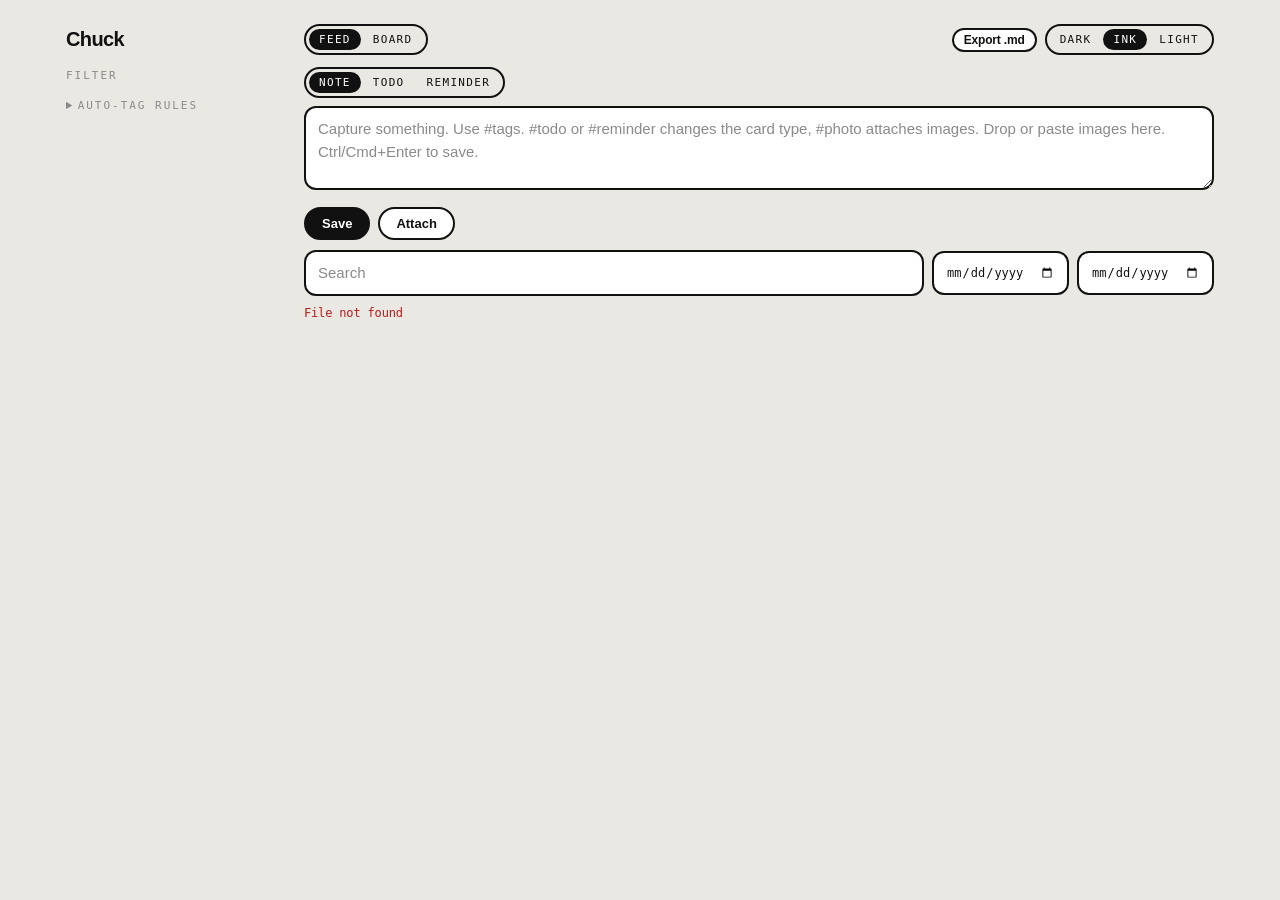
==== static/index.html @ 2b509e0e "Merge pull request #14 from andrewcdowning/fix-media-cache Fix: new pictures showing an old cached p" ====
<!doctype html>
<html lang="en" data-theme="ink">
<head>
<meta charset="utf-8">
<meta name="viewport" content="width=device-width, initial-scale=1">
<title>Chuck</title>
<script>
  document.documentElement.dataset.theme = localStorage.getItem("chuck-theme") || "ink";
</script>
<style>
  /* Fonts are system stacks only: nothing is loaded from the network. */
  :root {
    --ui: "Inter Tight", "Helvetica Neue", Helvetica, Arial, system-ui, sans-serif;
    --mono: "IBM Plex Mono", ui-monospace, SFMono-Regular, Menlo, monospace;
    --amber: #fde68a; --amber-strong: #fbbf24;
  }
  [data-theme="ink"] {
    --bg: #eae8e3; --card: #fff; --field: #fff; --tx: #111; --mu: #8a8a8a; --edge: #111; --bw: 2px;
    --on-bg: #111; --on-tx: #fff; --shadow: none; --radius: 14px; --fw: 500; color-scheme: light;
  }
  [data-theme="light"] {
    --bg: #fff; --card: #f5f5f5; --field: #f1f1f1; --tx: #101012; --mu: #737373; --edge: rgba(0,0,0,.12); --bw: 1px;
    --on-bg: #1a1a1a; --on-tx: #fff; --shadow: 0 1px 2px rgba(0,0,0,.06); --radius: 14px; --fw: 400; color-scheme: light;
  }
  [data-theme="dark"] {
    --bg: #0a0a0a; --card: #171717; --field: #1f1f1f; --tx: #f5f5f5; --mu: #8f8f8f; --edge: #2c2c2c; --bw: 1px;
    --on-bg: #f5f5f5; --on-tx: #111; --shadow: none; --radius: 14px; --fw: 400; color-scheme: dark;
  }
  * { box-sizing: border-box; }
  body { margin: 0; background: var(--bg); color: var(--tx); font: var(--fw) 15px/1.5 var(--ui); letter-spacing: -.011em; }
  .wrap { display: grid; grid-template-columns: 210px minmax(0, 1fr); gap: 28px; max-width: 1180px; margin: 0 auto; padding: 24px 16px 64px; }
  @media (max-width: 680px) { .wrap { grid-template-columns: 1fr; } }

  .label { font: 500 11px/1 var(--mono); text-transform: uppercase; letter-spacing: .18em; color: var(--mu); }
  h1 { font-size: 20px; margin: 0 0 16px; letter-spacing: -.03em; }
  .bar { display: flex; align-items: center; justify-content: space-between; gap: 8px; flex-wrap: wrap; margin-bottom: 12px; }
  .seg { display: inline-flex; border: var(--bw) solid var(--edge); border-radius: 999px; padding: 3px; gap: 2px; }
  .seg button { border: 0; padding: 4px 10px; border-radius: 999px; font: 500 11px var(--mono); text-transform: uppercase; letter-spacing: .12em; background: transparent; color: var(--tx); cursor: pointer; }
  .seg button.on { background: var(--on-bg); color: var(--on-tx); }

  .pill { display: flex; align-items: center; gap: 8px; padding: 5px 12px; margin: 0 0 6px; border-radius: 999px;
          border: var(--bw) solid var(--edge); background: var(--card); color: var(--tx); font: 500 13px var(--ui); cursor: pointer; width: 100%; text-align: left; }
  .pill .n { font: 500 11px var(--mono); opacity: .7; }
  .pill .t { flex: 1; overflow: hidden; text-overflow: ellipsis; white-space: nowrap; }
  .pill .dot { width: 10px; height: 10px; border-radius: 50%; background: var(--accent); border: var(--bw) solid var(--edge); flex: none; }
  .pill.on { background: var(--accent, var(--on-bg)); color: var(--accent-ink, var(--on-tx)); }
  .pill.on .dot { background: var(--accent-ink); border-color: transparent; }
  .pill.rem { --accent: var(--amber); --accent-ink: #111; }

  textarea, input, select { width: 100%; font: inherit; padding: 10px 12px; border: var(--bw) solid var(--edge); border-radius: 12px; background: var(--field); color: var(--tx); outline: none; }
  textarea:focus, input:focus, select:focus { border-color: var(--tx); }
  ::placeholder { color: var(--mu); }
  textarea { resize: vertical; min-height: 84px; }
  .row { display: flex; gap: 8px; margin: 10px 0; align-items: center; flex-wrap: wrap; }
  .row > input[type=date], .row > input[type=datetime-local], .row > select { width: auto; flex: none; font-family: var(--mono); font-size: 12px; }
  .row > input[type=search], .row > input:not([type]) { flex: 1; min-width: 140px; }
  button.btn { font: 600 13px var(--ui); padding: 7px 16px; border: var(--bw) solid var(--edge); border-radius: 999px; background: var(--field); color: var(--tx); cursor: pointer; }
  button.btn.primary { background: var(--on-bg); color: var(--on-tx); }
  button.btn.sm, a.btn.sm { padding: 3px 10px; font-size: 12px; }
  a.btn { display: inline-block; font: 600 13px var(--ui); padding: 7px 16px; border: var(--bw) solid var(--edge); border-radius: 999px; background: var(--field); color: var(--tx); cursor: pointer; }
  button.btn:active { transform: scale(.97); }
  .hint { color: var(--mu); font: 500 11px var(--mono); }
  .err { color: #b91c1c; font: 500 12px var(--mono); }

  /* Cards */
  .note { border: var(--bw) solid var(--edge); border-radius: var(--radius); background: var(--card); margin: 12px 0; box-shadow: var(--shadow); overflow: hidden; }
  .note .head { background: var(--accent); color: var(--accent-ink); padding: 6px 14px; display: flex; gap: 8px; align-items: center; justify-content: space-between;
                font: 500 11px var(--mono); text-transform: uppercase; letter-spacing: .14em; border-bottom: var(--bw) solid var(--edge); }
  .note.plain .head { background: transparent; color: var(--mu); }
  .note .content { padding: 12px 14px; }
  .note .body { word-break: break-word; }
  /* Markdown */
  .md-p { white-space: pre-wrap; margin: 0 0 6px; }
  .note .body > :last-child { margin-bottom: 0; }
  .note .body h1, .note .body h2, .note .body h3, .note .body h4, .note .body h5, .note .body h6 { margin: 8px 0 4px; line-height: 1.25; letter-spacing: -.02em; }
  .note .body h1 { font-size: 1.35em; } .note .body h2 { font-size: 1.2em; } .note .body h3 { font-size: 1.08em; }
  .note .body h4, .note .body h5, .note .body h6 { font-size: 1em; }
  .note .body ul, .note .body ol { margin: 4px 0 6px; padding-left: 22px; }
  .note .body blockquote { margin: 6px 0; padding: 2px 0 2px 12px; border-left: 3px solid var(--edge); color: var(--mu); white-space: pre-wrap; }
  .note .body hr { border: 0; border-top: var(--bw) solid var(--edge); margin: 10px 0; }
  .note .body code { font: 500 .88em var(--mono); background: var(--field); border: var(--bw) solid var(--edge); border-radius: 6px; padding: 0 4px; }
  .note .body pre { margin: 6px 0; padding: 8px 10px; background: var(--field); border: var(--bw) solid var(--edge); border-radius: 10px; overflow-x: auto; }
  .note .body pre code { border: 0; padding: 0; background: none; white-space: pre; }
  .note .body a, .txt a { color: inherit; text-decoration: underline; text-underline-offset: 2px; }
  .note .body.clamp { display: -webkit-box; -webkit-box-orient: vertical; -webkit-line-clamp: 10; overflow: hidden; }
  .note .acts { display: flex; gap: 4px; }
  .note .acts button, .linkbtn { border: 0; background: transparent; color: inherit; font: inherit; cursor: pointer; text-transform: inherit; letter-spacing: inherit; padding: 2px 6px; border-radius: 6px; opacity: .75; }
  .note .acts button:hover, .linkbtn:hover { opacity: 1; text-decoration: underline; }
  .linkbtn { color: var(--mu); font: 500 11px var(--mono); text-transform: uppercase; letter-spacing: .12em; padding: 0; margin-top: 6px; }
  .tag { cursor: pointer; font-weight: 600; background: var(--accent); color: var(--accent-ink); border-radius: 999px; padding: 0 8px; }
  .empty { color: var(--mu); text-align: center; padding: 32px 0; font: 500 12px var(--mono); text-transform: uppercase; letter-spacing: .14em; }

  /* Checklist */
  .progress { display: inline-flex; align-items: center; gap: 6px; }
  .progress .bar2 { width: 46px; height: 6px; border-radius: 999px; border: var(--bw) solid currentColor; overflow: hidden; }
  .progress .bar2 i { display: block; height: 100%; background: currentColor; }
  .item { display: flex; gap: 10px; align-items: flex-start; padding: 3px 0; }
  .box { flex: none; width: 20px; height: 20px; margin-top: 2px; border: 2px solid var(--tx); border-radius: 5px; background: transparent; color: var(--bg); cursor: pointer; display: grid; place-items: center; padding: 0; font: 700 13px/1 var(--ui); }
  .item.done .box { background: var(--tx); }
  .item.done .txt { text-decoration: line-through; color: var(--mu); }
  .txt { word-break: break-word; white-space: pre-wrap; flex: 1; }
  .additem { margin-top: 8px; padding: 6px 10px; font-size: 14px; border-style: dashed; }

  /* Reminders */
  .rem-chip { display: inline-flex; align-items: center; gap: 8px; flex-wrap: wrap; background: var(--amber); color: #111; border: 2px solid #111; border-radius: 12px; padding: 4px 10px; margin-bottom: 8px; font: 600 12px var(--mono); }
  .rem-chip.due { background: var(--amber-strong); }
  .rem-chip.sent { background: transparent; color: var(--mu); border-color: var(--edge); border-width: var(--bw); }
  .rem-chip button { border: 2px solid #111; border-radius: 999px; background: #fff; color: #111; font: 600 11px var(--mono); padding: 1px 8px; cursor: pointer; }
  .toasts { position: fixed; right: 16px; bottom: 16px; display: flex; flex-direction: column; gap: 8px; z-index: 10; max-width: 340px; }
  .toast { background: var(--amber); color: #111; border: 2px solid #111; border-radius: 14px; padding: 10px 12px; font-weight: 600; }
  .toast .row { margin: 8px 0 0; }
  .toast button { border: 2px solid #111; border-radius: 999px; background: #fff; color: #111; font: 600 12px var(--ui); padding: 3px 12px; cursor: pointer; }

  /* Tag suggestions, auto tags, rules */
  .sugg { display: flex; flex-wrap: wrap; gap: 6px; align-items: center; min-height: 0; margin-top: 8px; }
  .sugg:empty { display: none; }
  .chip { display: inline-flex; align-items: center; gap: 6px; padding: 2px 10px; border-radius: 999px; border: var(--bw) solid var(--edge); background: var(--card); color: var(--tx); font: 500 12px var(--ui); cursor: pointer; }
  .chip::before { content: ""; width: 8px; height: 8px; border-radius: 50%; background: var(--accent); border: var(--bw) solid var(--edge); }
  .chip:hover { background: var(--accent); color: var(--accent-ink); }
  .chip .pct { font: 500 10px var(--mono); opacity: .75; }
  .chip.high { background: var(--accent); color: var(--accent-ink); border-color: var(--tx); }
  .chipwrap { display: inline-flex; align-items: center; }
  .chipwrap .chip { border-top-right-radius: 0; border-bottom-right-radius: 0; border-right: 0; }
  .chipx { border: var(--bw) solid var(--edge); border-left: 0; border-radius: 0 999px 999px 0; background: var(--card); color: var(--mu); cursor: pointer; font-size: 13px; line-height: 1; padding: 3px 8px; }
  .chipx:hover { color: var(--tx); }
  .autotags { display: flex; flex-wrap: wrap; gap: 6px; align-items: center; margin-top: 10px; }
  details.rules { margin-top: 18px; }
  details.rules summary { cursor: pointer; font: 500 11px var(--mono); text-transform: uppercase; letter-spacing: .18em; color: var(--mu); }
  details.rules .rule { display: flex; gap: 6px; align-items: center; flex-wrap: wrap; padding: 6px 0; border-bottom: var(--bw) dashed var(--edge); font-size: 13px; }
  details.rules .kw { font-family: var(--mono); font-size: 12px; word-break: break-word; }
  details.rules input { margin: 6px 0 0; padding: 6px 10px; font-size: 13px; }
  details.rules .row { margin: 8px 0 0; }

  /* Board: a grid of cards in creation order (open todos first). No columns. */
  /* Tags written in the text stay as plain text; the tag row at the bottom of the card is the single tag display. */
  .body .tag { background: none; color: inherit; padding: 0; font-weight: inherit; text-decoration: underline dotted; text-underline-offset: 3px; }
  .grid { display: grid; grid-template-columns: repeat(auto-fill, minmax(290px, 1fr)); gap: 14px; align-items: start; }
  .grid .note { margin: 0; }
  .grid .empty { grid-column: 1 / -1; }
  /* Board layouts. Rows: every card in a row is as tall as the tallest, so rows line up as bands.
     Columns: cards pack under each other with no gaps; each card spans as many 2px grid rows as it is tall
     (set by the packer below), so reading order still runs left to right. */
  .grid.rows { align-items: stretch; }
  .grid.rows > .note { display: flex; flex-direction: column; }
  .grid.rows > .note > .content { flex: 1; }
  .grid.cols { grid-auto-rows: 2px; row-gap: 0; }
  .grid.cols > .note { margin-bottom: 14px; }
  #layouts[hidden] { display: none; }
  .note.compact .head { font-size: 10px; letter-spacing: .06em; flex-wrap: wrap; row-gap: 2px; }
  .note .head > span:first-child { white-space: nowrap; flex: none; }
  .row .label { margin-right: 2px; }
  /* Media cards */
  .note { position: relative; }
  .media { margin: 0 0 10px; }
  .media.one img { display: block; width: 100%; height: auto; max-height: 480px; object-fit: contain; margin: 0 auto;
                   border-radius: 10px; background: var(--field); cursor: zoom-in; }
  .note.compact .media.one img { max-height: 260px; }
  .media.grid { display: grid; gap: 4px; grid-template-columns: 1fr 1fr; max-width: 520px; }
  .note.compact .media.grid { max-width: none; }
  .media.grid .tile { position: relative; padding: 0; border: 0; border-radius: 8px; overflow: hidden; background: var(--field); aspect-ratio: 1; cursor: zoom-in; }
  .media.g2 .tile { aspect-ratio: 4 / 5; }
  .media.g3 .tile:first-child { grid-column: span 2; aspect-ratio: 2 / 1; }
  .media.grid img { display: block; width: 100%; height: 100%; object-fit: cover; }
  .media .more { position: absolute; inset: 0; display: grid; place-items: center; background: rgba(0,0,0,.55); color: #fff; font: 600 20px var(--mono); }
  .tray { display: flex; flex-wrap: wrap; gap: 8px; margin-top: 8px; }
  .tray:empty { display: none; }
  .tray .tile, .media-edit .tile { position: relative; width: 84px; height: 84px; border-radius: 10px; overflow: hidden; border: var(--bw) solid var(--edge); background: var(--field); }
  .tray img, .media-edit img { width: 100%; height: 100%; object-fit: cover; display: block; }
  .tray .st { position: absolute; inset: auto 0 0 0; padding: 2px 4px; font: 500 10px var(--mono); background: rgba(0,0,0,.6); color: #fff; }
  .tray .tile.error { width: auto; max-width: 260px; height: auto; min-height: 40px; padding: 6px 28px 6px 8px; font: 500 11px var(--mono); color: #b91c1c; }
  .tile .x { position: absolute; top: 3px; right: 3px; width: 22px; height: 22px; border-radius: 999px; border: 0; background: rgba(0,0,0,.65); color: #fff; cursor: pointer; line-height: 1; }
  .media-edit { display: flex; flex-wrap: wrap; gap: 8px; margin: 10px 0 0; }
  .upnote { font: 500 11px var(--mono); color: var(--mu); margin: 0 0 8px; }
  .upnote.err { color: #b91c1c; }
  /* Drag and drop: while files are dragged over the window, every target is outlined */
  body.dragging-files #composer, body.dragging-files .note { outline: 2px dashed var(--tx); outline-offset: 3px; }
  #composer { position: relative; border-radius: 14px; }
  #composer.drop-on, .note.drop-on { outline: 3px solid var(--tx) !important; outline-offset: 3px; }
  #composer.drop-on::after, .note.drop-on::after { position: absolute; inset: 0; display: grid; place-items: center; border-radius: inherit; pointer-events: none;
    background: color-mix(in srgb, var(--bg) 80%, transparent); color: var(--tx); font: 600 13px var(--mono); text-transform: uppercase; letter-spacing: .14em; z-index: 5; }
  #composer.drop-on::after { content: "Drop to attach"; }
  .note.drop-on::after { content: "Add to this card"; }
  .lightbox { position: fixed; inset: 0; z-index: 50; display: flex; flex-direction: column; align-items: center; justify-content: center; gap: 10px; background: rgba(0,0,0,.88); cursor: zoom-out; }
  .lightbox img { max-width: 94vw; max-height: 86vh; object-fit: contain; border-radius: 6px; }
  .lightbox .cap { color: #ddd; font: 500 12px var(--mono); }
  /* Moving cards */
  .head .lead { display: inline-flex; align-items: center; gap: 4px; white-space: nowrap; }
  .grip { border: 0; background: transparent; color: inherit; font: 15px/1 var(--mono); padding: 4px 6px; margin: -4px 0 -4px -8px;
          border-radius: 6px; cursor: grab; touch-action: none; opacity: .65; }
  .grip:hover, .grip:focus-visible { opacity: 1; background: color-mix(in srgb, currentColor 16%, transparent); outline: none; }
  .note.dragging { position: fixed; z-index: 40; margin: 0; pointer-events: none; opacity: .96; box-shadow: 0 14px 34px rgba(0,0,0,.28); }
  .note.placeholder { border: 2px dashed var(--tx); background: transparent; box-shadow: none; }
  .note.picked { outline: 3px solid var(--tx); outline-offset: 3px; }
  body.moving-card, body.moving-card * { cursor: grabbing !important; user-select: none; }
  .sr { position: absolute; width: 1px; height: 1px; overflow: hidden; clip: rect(0 0 0 0); white-space: nowrap; }
</style>
</head>
<body>
<div class="wrap">
  <aside>
    <h1>Chuck</h1>
    <div class="label" style="margin-bottom:8px">Filter</div>
    <div id="tags"></div>
    <details class="rules" id="rules">
      <summary>Auto-tag rules</summary>
      <div class="hint" style="margin:8px 0">If a note contains any keyword, it gets the tag. Separate keywords with commas.</div>
      <div id="rulelist"></div>
      <input id="rule-kw" placeholder="Keywords, e.g. jira, PR-">
      <input id="rule-tag" placeholder="Tag, e.g. work">
      <div class="row"><button class="btn sm primary" id="rule-add" type="button">Add rule</button><button class="btn sm" id="rule-apply" type="button">Apply to existing notes</button></div>
      <div class="hint" id="rule-msg"></div>
    </details>
  </aside>
  <main>
    <div class="bar">
      <div style="display:flex;gap:8px;align-items:center;flex-wrap:wrap">
        <div class="seg" id="views" role="group" aria-label="View"><button data-v="feed">Feed</button><button data-v="board">Board</button></div>
        <div class="seg" id="layouts" role="group" aria-label="Board layout"><button data-l="cols" title="Pack cards into columns with no gaps">Columns</button><button data-l="rows" title="Line cards up in rows of equal height">Rows</button></div>
      </div>
      <div style="display:flex;gap:8px;align-items:center;flex-wrap:wrap">
        <button class="btn sm" id="notify" hidden>Enable alerts</button>
        <a class="btn sm" id="export" href="/api/export" download style="text-decoration:none">Export .md</a>
        <div class="seg" id="themes" role="group" aria-label="Theme"><button data-t="dark">Dark</button><button data-t="ink">Ink</button><button data-t="light">Light</button></div>
      </div>
    </div>

    <div class="seg" id="modes" role="group" aria-label="Capture type" style="margin-bottom:8px">
      <button data-m="note">Note</button><button data-m="todo">Todo</button><button data-m="reminder">Reminder</button>
    </div>
    <div id="composer"></div>

    <div class="row">
      <input id="q" placeholder="Search">
      <input id="from" type="date" title="From"><input id="to" type="date" title="To">
    </div>
    <div id="out"></div>
    <div class="row"><button class="btn" id="more" hidden>Load more</button></div>
  </main>
</div>
<div class="toasts" id="toasts"></div>
<div class="sr" id="live" aria-live="polite"></div>
<script>
const $ = id => document.getElementById(id);
const PAGE = 50;
let filter = "";            // "" | tag name | "@reminders"
let view = new URLSearchParams(location.search).get("view") || localStorage.getItem("chuck-view") || "feed";
let boardLayout = new URLSearchParams(location.search).get("layout") || localStorage.getItem("chuck-layout") || "cols";
let mode = "note";
let offset = 0;

/* ---------- helpers ---------- */
const PALETTE = ["#0ea5e9","#22c55e","#f59e0b","#ef4444","#f43f5e","#14b8a6","#f97316","#06b6d4","#84cc16","#d946ef","#94a3b8","#FB7185","#FDBA74","#A3E635","#C4B5FD"];
function accent(t) { let h = 5381; for (const c of t) h = ((h << 5) + h + c.codePointAt(0)) >>> 0; return PALETTE[h % PALETTE.length]; }
function paint(node, t) { node.style.setProperty("--accent", accent(t)); node.style.setProperty("--accent-ink", "#111"); }

async function api(path, opts) {
  const r = await fetch(path, { headers: { "content-type": "application/json" }, ...opts });
  if (!r.ok) throw new Error((await r.json().catch(() => ({}))).error || r.statusText);
  return r.status === 204 ? null : r.json();
}
// DOM is built with textContent only; note bodies are never injected as HTML.
function el(tag, props = {}, ...kids) { const e = Object.assign(document.createElement(tag), props); kids.forEach(k => e.append(k)); return e; }
const put = (n, patch) => api("/api/notes/" + n.id, { method: "PUT", body: JSON.stringify({ body: n.body, ...patch }) });

const pad = x => String(x).padStart(2, "0");
const toLocalInput = sec => { const d = new Date(sec * 1000); return `${d.getFullYear()}-${pad(d.getMonth()+1)}-${pad(d.getDate())}T${pad(d.getHours())}:${pad(d.getMinutes())}`; };
const fromLocalInput = v => v ? Math.floor(new Date(v).getTime() / 1000) : 0;
const toDateInput = sec => toLocalInput(sec).slice(0, 10);
const fromDateInput = v => v ? Math.floor(new Date(v + "T23:59:59").getTime() / 1000) : 0; // due at the end of that local day
const fmtDue = sec => {
  const d = new Date(sec * 1000);
  return d.toLocaleDateString([], { weekday: "short", month: "short", day: "numeric", ...(d.getFullYear() === new Date().getFullYear() ? {} : { year: "numeric" }) });
};
const fmtWhen = sec => new Date(sec * 1000).toLocaleString([], { weekday: "short", month: "short", day: "numeric", hour: "numeric", minute: "2-digit" });

/* ---------- checklist parsing ---------- */
const ITEM = /^(\s*[-*]\s+\[)([ xX])(\]\s?)(.*)$/;
const isList = body => body.split("\n").some(l => ITEM.test(l));
function listStats(body) {
  let total = 0, done = 0;
  body.split("\n").forEach(l => { const m = ITEM.exec(l); if (m) { total++; if (m[2] !== " ") done++; } });
  return { total, done };
}

/* ---------- reminder time parsing and recurrence ---------- */
const DAYS = ["sunday","monday","tuesday","wednesday","thursday","friday","saturday"];
function nextOccurrence(atSec, repeat, nowMs = Date.now()) {
  const d = new Date(atSec * 1000);
  for (let i = 0; i < 4000 && d.getTime() <= nowMs; i++) {
    if (repeat === "daily") d.setDate(d.getDate() + 1);
    else if (repeat === "weekdays") { do d.setDate(d.getDate() + 1); while ([0, 6].includes(d.getDay())); }
    else if (repeat === "weekly") d.setDate(d.getDate() + 7);
    else if (repeat === "monthly") d.setMonth(d.getMonth() + 1);
    else break;
  }
  return Math.floor(d.getTime() / 1000);
}
// Understands: "in 30 minutes", "at 3pm", "tomorrow at 9am", "friday 2:30pm", "every monday at 8am", "every day", "daily".
function parseWhen(text) {
  const t = text.toLowerCase(), now = new Date();
  const rel = /\bin\s+(\d+)\s*(min|mins|minutes?|hours?|hrs?|days?|weeks?)\b/.exec(t);
  if (rel) {
    const n = +rel[1], u = rel[2];
    const ms = /^min/.test(u) ? n * 6e4 : /^(h)/.test(u) ? n * 36e5 : /^d/.test(u) ? n * 864e5 : n * 6048e5;
    return { at: Math.floor((now.getTime() + ms) / 1000), repeat: "" };
  }
  const tm = /\b(?:at\s+)?(\d{1,2})(?::(\d{2}))?\s*(am|pm)\b/.exec(t) || /\bat\s+(\d{1,2}):(\d{2})()\b/.exec(t);
  const every = /\bevery\s+(day|weekday|weekdays|week|month|sunday|monday|tuesday|wednesday|thursday|friday|saturday)\b/.exec(t);
  const dayName = every && DAYS.includes(every[1]) ? every[1] : (/\b(sunday|monday|tuesday|wednesday|thursday|friday|saturday)\b/.exec(t) || [])[1];
  const tomorrow = /\btomorrow\b/.test(t);
  const daily = /\bdaily\b/.test(t);
  if (!tm && !every && !dayName && !tomorrow && !daily) return null;

  let h = 9, m = 0;
  if (tm) {
    h = +tm[1]; m = tm[2] ? +tm[2] : 0;
    if (tm[3] === "pm" && h < 12) h += 12;
    if (tm[3] === "am" && h === 12) h = 0;
    if (h > 23 || m > 59) return null;
  }
  let repeat = "";
  if (daily || (every && every[1] === "day")) repeat = "daily";
  else if (every && /^weekdays?$/.test(every[1])) repeat = "weekdays";
  else if (every && (every[1] === "week" || DAYS.includes(every[1]))) repeat = "weekly";
  else if (every && every[1] === "month") repeat = "monthly";

  const d = new Date(now); d.setHours(h, m, 0, 0);
  if (tomorrow) d.setDate(d.getDate() + 1);
  if (dayName) {
    let ahead = (DAYS.indexOf(dayName) - now.getDay() + 7) % 7;
    if (ahead === 0 && d.getTime() <= now.getTime()) ahead = 7;
    d.setDate(d.getDate() + ahead);
  }
  let at = Math.floor(d.getTime() / 1000);
  if (at * 1000 <= now.getTime()) at = repeat ? nextOccurrence(at, repeat) : at + 86400;
  return { at, repeat };
}

/* ---------- reminder field group (used by composer and editor) ---------- */
function whenFields(note) {
  const when = el("input", { type: "datetime-local", title: "Remind at" });
  const rep = el("select", { title: "Repeat" });
  [["", "No repeat"], ["daily", "Daily"], ["weekdays", "Weekdays"], ["weekly", "Weekly"], ["monthly", "Monthly"]]
    .forEach(([v, l]) => rep.append(el("option", { value: v, textContent: l })));
  if (note && note.remind_at) { when.value = toLocalInput(note.remind_at); rep.value = note.repeat || ""; }
  const quick = (label, fn) => el("button", { className: "btn sm", type: "button", textContent: label, onclick: () => { when.value = toLocalInput(fn()); } });
  const inMin = n => () => Math.floor(Date.now() / 1000) + n * 60;
  const tomorrow9 = () => { const d = new Date(); d.setDate(d.getDate() + 1); d.setHours(9, 0, 0, 0); return Math.floor(d / 1000); };
  const node = el("div", { className: "row" }, when, rep, quick("+30m", inMin(30)), quick("+1h", inMin(60)), quick("Tomorrow 9am", tomorrow9));
  return { node, value: () => ({ remind_at: fromLocalInput(when.value), repeat: rep.value }), has: () => !!when.value, setFrom: p => { when.value = toLocalInput(p.at); rep.value = p.repeat; } };
}

/* ---------- media ----------
   Photos are redrawn on a canvas before upload: that applies the camera's rotation, caps the size, makes a small
   preview, and drops all metadata (GPS location included). The server strips metadata again and checks every file.
   GIFs are kept as they are so animation survives. */
const MEDIA_ACCEPT = "image/jpeg,image/png,image/gif,image/webp,image/avif,image/heic,image/heif,.heic,.heif";
const MAX_SIDE = 2560, THUMB_SIDE = 640;
let pendingMedia = [];   // images attached in the composer, waiting for Save: { name, status, prepared, url, error }
let picker;              // the hidden file input behind "Attach" and #photo

const isHeic = f => /image\/hei[cf]/i.test(f.type) || /\.hei[cf]$/i.test(f.name);
const looksLikeImage = f => /^image\//.test(f.type) || /\.(jpe?g|png|gif|webp|avif|hei[cf])$/i.test(f.name);
const hasFiles = e => !!e.dataTransfer && [...e.dataTransfer.types].includes("Files");
// Encoding never waits forever: some browsers stall instead of failing on a format they cannot write.
const canvasBlob = (c, type, q) => Promise.race([
  new Promise(res => c.toBlob(res, type, q)),
  new Promise(res => setTimeout(() => res(null), 15000)),
]);
// Synchronous check: an unsupported type makes toDataURL return PNG instead.
const canEncode = (() => {
  const seen = {};
  return type => seen[type] ??= (() => { const c = document.createElement("canvas"); c.width = c.height = 1; return c.toDataURL(type).startsWith("data:" + type); })();
})();

async function decodeImage(file) {
  try { return await createImageBitmap(file); } catch {}
  const url = URL.createObjectURL(file);   // fallback through <img>, which some browsers decode more formats with
  try { const img = new Image(); img.src = url; await img.decode(); return await createImageBitmap(img); }
  finally { URL.revokeObjectURL(url); }
}

async function encodeImage(bitmap, maxSide, type) {
  const scale = Math.min(1, maxSide / Math.max(bitmap.width, bitmap.height));
  const w = Math.max(1, Math.round(bitmap.width * scale)), h = Math.max(1, Math.round(bitmap.height * scale));
  const c = document.createElement("canvas");
  c.width = w; c.height = h;
  c.getContext("2d").drawImage(bitmap, 0, 0, w, h);
  let blob = canEncode(type) ? await canvasBlob(c, type, 0.88) : null;
  if (!blob || blob.type !== type) blob = await canvasBlob(c, "image/png");   // this browser cannot encode `type`
  if (!blob) throw new Error("this browser could not encode the image");
  return { blob, w, h };
}

async function prepareImage(file) {
  if (!looksLikeImage(file)) throw new Error(`${file.name}: not an image. Chuck accepts JPEG, PNG, GIF, WebP, AVIF and HEIC.`);
  if (file.size > 60 * 1024 * 1024) throw new Error(`${file.name}: larger than 60 MB.`);
  let bitmap;
  try { bitmap = await decodeImage(file); }
  catch { throw new Error(isHeic(file) ? `${file.name}: this browser can't read HEIC photos. Save it as JPEG and try again.` : `${file.name}: couldn't read this image.`); }
  const gif = file.type === "image/gif" || /\.gif$/i.test(file.name);
  const photo = /jpe?g|hei[cf]/i.test(file.type) || /\.(jpe?g|hei[cf])$/i.test(file.name);
  const type = photo ? "image/jpeg" : "image/webp";
  const full = gif ? { blob: file, w: bitmap.width, h: bitmap.height } : await encodeImage(bitmap, MAX_SIDE, type);
  const thumb = gif ? null : await encodeImage(bitmap, THUMB_SIDE, type);
  bitmap.close?.();
  if (full.blob.size > 20 * 1024 * 1024) throw new Error(`${file.name}: still larger than 20 MB after resizing.`);
  const ext = { "image/jpeg": "jpg", "image/webp": "webp", "image/png": "png", "image/gif": "gif" }[full.blob.type] || "img";
  const name = gif ? file.name : file.name.replace(/\.[^.]+$/, "") + "." + ext;
  return { full: full.blob, thumb: thumb && thumb.blob, width: full.w, height: full.h, name };
}

function sendBlob(method, url, blob, onProgress) {
  return new Promise((resolve, reject) => {
    const x = new XMLHttpRequest();
    x.open(method, url);
    x.upload.onprogress = e => { if (e.lengthComputable && onProgress) onProgress(e.loaded / e.total); };
    x.onload = () => {
      if (x.status < 300) return resolve(x.responseText ? JSON.parse(x.responseText) : null);
      let m = x.statusText || "upload failed";
      try { m = JSON.parse(x.responseText).error || m; } catch {}
      reject(new Error(m));
    };
    x.onerror = () => reject(new Error("network error"));
    x.send(blob);
  });
}

async function uploadImage(noteId, p, onProgress) {
  const a = await sendBlob("POST", `/api/notes/${noteId}/attachments?name=${encodeURIComponent(p.name)}`, p.full, onProgress);
  // Without a preview the card simply shows the full image, so a failed preview is not an error.
  if (p.thumb) await sendBlob("PUT", `/api/media/${a.id}/thumb`, p.thumb).catch(() => {});
  return a;
}

function addPending(files) {
  for (const f of files) {
    const item = { name: f.name, status: "preparing" };
    pendingMedia.push(item);
    prepareImage(f)
      .then(p => { item.prepared = p; item.url = URL.createObjectURL(p.thumb || p.full); item.status = "ready"; })
      .catch(e => { item.status = "error"; item.error = e.message; })
      .finally(renderTray);
  }
  renderTray();
}

function dropPending(item) {
  if (item.url) URL.revokeObjectURL(item.url);
  pendingMedia = pendingMedia.filter(x => x !== item);
  renderTray();
}

function renderTray() {
  const tray = $("tray");
  if (!tray) return;
  tray.replaceChildren(...pendingMedia.map(it => {
    const x = el("button", { className: "x", type: "button", textContent: "×", title: "Remove", onclick: () => dropPending(it) });
    if (it.status === "error") return el("div", { className: "tile error", textContent: it.error }, x);
    const tile = el("div", { className: "tile", title: it.name });
    if (it.url) tile.append(el("img", { src: it.url, alt: it.name }));
    if (it.status !== "ready") tile.append(el("span", { className: "st", textContent: it.status }));
    tile.append(x);
    return tile;
  }));
}

// Uploads images straight onto an existing card (drop on the card).
async function addToCard(n, files, card) {
  const note = el("div", { className: "upnote", textContent: "Preparing…" });
  card.querySelector(".content").prepend(note);
  const errors = [];
  let done = 0;
  for (const f of files) {
    try {
      const p = await prepareImage(f);
      await uploadImage(n.id, p, frac => { note.textContent = `Adding ${done + 1} of ${files.length}: ${Math.round(frac * 100)}%`; });
      done++;
    } catch (e) { errors.push(e.message); }
  }
  if (errors.length) { note.className = "upnote err"; note.textContent = errors.join(" "); setTimeout(refresh, 4000); }
  else refresh();
}

// Every picture URL carries the attachment's version: a new picture never reuses a cached URL.
const mediaUrl = (a, small) => `/api/media/${a.id}?v=${a.v}` + (small && a.has_thumb ? "&thumb=true" : "");

function lightbox(imgs, start) {
  let i = start;
  const pic = el("img", { alt: "" });
  const cap = el("div", { className: "cap" });
  const box = el("div", { className: "lightbox", role: "dialog", "aria-label": "Image viewer" }, pic, cap);
  const show = k => {
    i = (k + imgs.length) % imgs.length;
    pic.src = mediaUrl(imgs[i], false);
    pic.alt = imgs[i].name || "image";
    cap.textContent = (imgs[i].name || "") + (imgs.length > 1 ? `   ${i + 1} / ${imgs.length}` : "");
  };
  const onKey = e => {
    if (e.key === "Escape") close();
    else if (e.key === "ArrowRight") show(i + 1);
    else if (e.key === "ArrowLeft") show(i - 1);
  };
  const close = () => { box.remove(); document.removeEventListener("keydown", onKey); };
  box.onclick = close;
  document.addEventListener("keydown", onKey);
  document.body.append(box);
  show(i);
}

// Pictures in a card: one image keeps its proportions (space reserved before it loads, never upscaled, height
// capped); two sit side by side; three or more form a grid, with "+N" when there are more than four.
function mediaEl(n, compact) {
  const imgs = n.attachments.filter(a => a.mime.startsWith("image/"));
  if (!imgs.length) return null;
  const src = mediaUrl;
  const pic = (a, small) => el("img", { src: src(a, small), alt: a.name || "image", loading: "lazy", decoding: "async", width: a.width, height: a.height });
  if (imgs.length === 1) {
    const a = imgs[0], img = pic(a, compact || a.width > 1280);
    img.style.maxWidth = `min(100%, ${a.width}px)`;
    img.onclick = () => lightbox(imgs, 0);
    return el("div", { className: "media one" }, img);
  }
  const grid = el("div", { className: "media grid g" + Math.min(imgs.length, 4) });
  imgs.slice(0, 4).forEach((a, k) => {
    const tile = el("button", { className: "tile", type: "button", title: a.name || "image", onclick: () => lightbox(imgs, k) }, pic(a, true));
    if (k === 3 && imgs.length > 4) tile.append(el("span", { className: "more", textContent: "+" + (imgs.length - 4) }));
    grid.append(tile);
  });
  return grid;
}

function setupMedia() {
  picker = el("input", { type: "file", multiple: true, accept: MEDIA_ACCEPT, hidden: true });
  picker.addEventListener("change", () => { addPending([...picker.files]); picker.value = ""; });
  document.body.append(picker);
  const comp = $("composer");
  comp.addEventListener("dragover", e => { if (hasFiles(e)) { e.preventDefault(); comp.classList.add("drop-on"); } });
  comp.addEventListener("dragleave", e => { if (!comp.contains(e.relatedTarget)) comp.classList.remove("drop-on"); });
  comp.addEventListener("drop", e => {
    if (!hasFiles(e)) return;
    e.preventDefault(); e.stopPropagation();
    comp.classList.remove("drop-on");
    addPending([...e.dataTransfer.files]);
  });
  comp.addEventListener("paste", e => {
    const files = [...(e.clipboardData?.files || [])].filter(looksLikeImage);
    if (files.length) { e.preventDefault(); addPending(files); }
  });
  // Show every drop target while files are dragged over the page; never let the browser open a dropped file.
  // Browsers fire dragover continuously while a drag is over the page, but they do not reliably say when a drag
  // leaves the window or is cancelled (Firefox in particular). So the outlines stay on only while dragover keeps
  // arriving, and clear themselves shortly after it stops.
  let dragTimer;
  const endDrag = () => {
    clearTimeout(dragTimer);
    document.body.classList.remove("dragging-files");
    document.querySelectorAll(".drop-on").forEach(x => x.classList.remove("drop-on"));
  };
  window.addEventListener("dragover", e => {
    if (!hasFiles(e)) return;
    e.preventDefault();
    document.body.classList.add("dragging-files");
    clearTimeout(dragTimer);
    dragTimer = setTimeout(endDrag, 300);
  });
  window.addEventListener("drop", e => { if (hasFiles(e)) e.preventDefault(); endDrag(); });
  window.addEventListener("dragend", endDrag);
  window.addEventListener("blur", endDrag);
}

/* ---------- due date field (todo cards) ---------- */
function dueFields(note) {
  const d = el("input", { type: "date", title: "Due date" });
  if (note && note.due_at) d.value = toDateInput(note.due_at);
  const set = days => { const x = new Date(); x.setDate(x.getDate() + days); d.value = `${x.getFullYear()}-${pad(x.getMonth() + 1)}-${pad(x.getDate())}`; };
  const q = (label, fn) => el("button", { className: "btn sm", type: "button", textContent: label, onclick: fn });
  const node = el("div", { className: "row" }, el("span", { className: "label", textContent: "Due" }), d,
    q("Today", () => set(0)), q("Tomorrow", () => set(1)), q("Next week", () => set(7)), q("Clear", () => { d.value = ""; }));
  return { node, value: () => fromDateInput(d.value) };
}

/* ---------- composer ----------
   Card types: note, todo, reminder. Pick one with the buttons, or type #todo / #reminder / #note followed by a
   space and the composer switches to that type (the token is removed and your text is kept). */
const TYPE_TOKEN = /(^|\s)#(todo|reminder|note)(?=\s)/i;
const TYPE_TOKEN_END = /(^|\s)#(todo|reminder|note)\s*$/i;
let composerText = () => "";   // merged text of the active composer, carried across a type switch

function stripToken(text, re) {
  const m = re.exec(text);
  if (!m) return null;
  const rest = (text.slice(0, m.index) + m[1] + text.slice(m.index + m[0].length))
    .replace(/[ \t]{2,}/g, " ").replace(/[ \t]+$/gm, "").replace(/^\s+/, "");
  return { type: m[2].toLowerCase(), text: rest };
}

function switchType(type, text) {
  mode = type;
  mark("modes", "m", type);
  if (type === "todo") {
    // One line becomes the first item; several lines make the first one the title.
    const lines = text.split("\n").map(l => l.trim()).filter(Boolean);
    renderComposer(lines.length > 1 ? { title: lines[0], items: lines.slice(1).join("\n") } : { items: lines[0] || "" });
  } else renderComposer({ text });
  const f = $("composer").querySelector("textarea");
  if (f) { f.focus(); f.setSelectionRange(f.value.length, f.value.length); }
}

function renderComposer(carry = {}) {
  const box = $("composer");
  const msg = el("div", { className: "err" });
  const sugg = el("div", { className: "sugg" });
  let ta, title, items, extra, due, fields, kids;
  if (mode === "todo") {
    title = el("input", { placeholder: "Title (optional), e.g. Groceries #home", value: carry.title || "" });
    items = el("textarea", { placeholder: "One item per line", value: carry.items || "" });
    due = dueFields();
    fields = [title, items];
    kids = [title, el("div", { style: "height:8px" }), items, due.node];
    composerText = () => [title.value, items.value].filter(v => v.trim()).join("\n");
  } else {
    ta = el("textarea", { value: carry.text || "", placeholder: mode === "reminder"
      ? "e.g. remind me at 3pm to call Bob, or every Monday at 8am standup. Or pick a time below."
      : "Capture something. Use #tags. #todo or #reminder changes the card type, #photo attaches images. Drop or paste images here. Ctrl/Cmd+Enter to save." });
    fields = [ta];
    kids = [ta];
    if (mode === "reminder") {
      extra = whenFields();
      kids.push(extra.node, el("div", { className: "hint", textContent: "Reminders alert while Chuck is open in a browser tab." }));
    }
    composerText = () => ta.value;
  }
  attachSuggest(fields, fields[0], sugg);
  fields.forEach(f => f.addEventListener("input", () => {
    if (/(^|\s)#photo(?=\s)/i.test(f.value)) {
      f.value = f.value.replace(/(^|\s)#photo\s/i, "$1");
      picker.click();
    }
    const r = stripToken(composerText(), TYPE_TOKEN);
    if (r) switchType(r.type, r.text);
  }));

  const save = async () => {
    msg.textContent = "";
    // A type token left at the very end (no space typed after it) switches the type instead of saving.
    const r = stripToken(composerText(), TYPE_TOKEN_END);
    if (r) { switchType(r.type, r.text); return; }
    let body, patch = {};
    if (mode === "todo") {
      const lines = items.value.split("\n").map(l => l.trim()).filter(Boolean);
      if (!lines.length) { msg.textContent = "Add at least one item."; return; }
      body = [title.value.trim(), ...lines.map(l => "- [ ] " + l.replace(/^[-*]\s*(\[[ xX]\]\s*)?/, ""))].filter(Boolean).join("\n");
      const d = due.value();
      if (d) patch.due_at = d;
    } else {
      body = ta.value.trim();
      if (!body && !pendingMedia.some(x => x.status === "ready")) return;
    }
    if (pendingMedia.some(x => x.status === "preparing")) { msg.textContent = "Still preparing images…"; return; }
    if (mode === "reminder") {
      let v = extra.value();
      if (!v.remind_at) {
        const p = parseWhen(body);
        if (!p) { msg.textContent = "Couldn't read a time. Pick one below."; return; }
        v = { remind_at: p.at, repeat: p.repeat };
      }
      patch = { ...patch, ...v };
    }
    const ready = pendingMedia.filter(x => x.status === "ready");
    let card;
    try { card = await api("/api/notes" + (ready.length ? "?media=true" : ""), { method: "POST", body: JSON.stringify({ body, ...patch }) }); }
    catch (e) { msg.textContent = e.message; return; }
    const failed = [];
    for (const [k, it] of ready.entries()) {
      try { await uploadImage(card.id, it.prepared, f => { msg.textContent = `Uploading ${k + 1} of ${ready.length}: ${Math.round(f * 100)}%`; }); }
      catch (e) { failed.push(`${it.name}: ${e.message}`); }
    }
    if (ready.length && failed.length === ready.length && !body) await api("/api/notes/" + card.id, { method: "DELETE" }).catch(() => {});
    pendingMedia.forEach(x => x.url && URL.revokeObjectURL(x.url));
    pendingMedia = [];
    renderComposer();
    if (failed.length) $("composer").querySelector(".err").textContent = "Not attached: " + failed.join("; ");
    refresh();
  };
  fields.forEach(f => f.addEventListener("keydown", e => { if (e.key === "Enter" && (e.metaKey || e.ctrlKey)) save(); }));
  const attach = el("button", { className: "btn", type: "button", textContent: "Attach", title: "Attach images (or drop or paste them here)", onclick: () => picker.click() });
  box.replaceChildren(...kids, el("div", { className: "tray", id: "tray" }), sugg,
    el("div", { className: "row" }, el("button", { className: "btn primary", textContent: "Save", onclick: save }), attach, msg));
  renderTray();
}

/* ---------- cards ----------
   Everything on the feed or board is a card with a `kind`. Notes, todos and reminders share one renderer
   (`noteEl`); a new card type can register its own renderer here. Layouts only place cards. */
const CARD_RENDERERS = {};
function cardEl(card, compact) { return (CARD_RENDERERS[card.kind] || noteEl)(card, compact); }

/* ---------- note card ---------- */
/* ---------- Markdown ----------
   Rendered as DOM nodes with textContent only, never innerHTML, so note text cannot inject markup or scripts.
   Raw HTML in a note is shown as plain text. Links must be http, https or mailto. Images are not rendered. */
const INLINE = new RegExp([
  "`([^`\\n]+)`",                                            // 1 inline code
  "\\[([^\\]\\n]+)\\]\\(([^)\\s]+)\\)",                      // 2,3 [text](url)
  "\\*\\*(?!\\s)([^\\n]+?)(?<!\\s)\\*\\*",                   // 4 bold
  "~~(?!\\s)([^\\n]+?)(?<!\\s)~~",                           // 5 strikethrough
  "(?<![\\w*])\\*(?![\\s*])([^*\\n]+?)(?<!\\s)\\*(?![\\w*])", // 6 italic *x*
  "(?<!\\w)_(?!\\s)([^_\\n]+?)(?<!\\s)_(?!\\w)",             // 7 italic _x_
  "(https?:\\/\\/[^\\s<>()]*[^\\s<>().,;:!?'\"])",           // 8 bare URL
  "(?<=^|\\s)#([\\p{L}\\p{N}_-]+)",                          // 9 #tag
].join("|"), "gu");
const SAFE_URL = /^(https?:|mailto:)/i;

function mdLink(href, content) {
  const a = el("a", { href, target: "_blank", rel: "noopener noreferrer nofollow" });
  a.append(content);
  return a;
}

function renderInline(text, inLink = false) {
  const frag = document.createDocumentFragment();
  let last = 0;
  for (const m of text.matchAll(INLINE)) {
    if (m.index > last) frag.append(text.slice(last, m.index));
    last = m.index + m[0].length;
    if (m[1] !== undefined) frag.append(el("code", { textContent: m[1] }));
    else if (m[2] !== undefined) {
      if (SAFE_URL.test(m[3]) && !inLink) frag.append(mdLink(m[3], renderInline(m[2], true)));
      else frag.append(m[0]);
    } else if (m[4] !== undefined) frag.append(el("strong", {}, renderInline(m[4], inLink)));
    else if (m[5] !== undefined) frag.append(el("s", {}, renderInline(m[5], inLink)));
    else if (m[6] !== undefined) frag.append(el("em", {}, renderInline(m[6], inLink)));
    else if (m[7] !== undefined) frag.append(el("em", {}, renderInline(m[7], inLink)));
    else if (m[8] !== undefined) frag.append(inLink ? m[8] : mdLink(m[8], m[8]));
    else if (m[9] !== undefined) {
      if (inLink) { frag.append(m[0]); continue; }
      const t = m[9].toLowerCase();
      const chip = el("span", { className: "tag", textContent: "#" + m[9], onclick: () => pick(t) });
      paint(chip, t);
      frag.append(chip);
    }
  }
  if (last < text.length) frag.append(text.slice(last));
  return frag;
}

const MD_HR = /^\s*([-*_])(\s*\1){2,}\s*$/;
const MD_UL = /^\s*[-*+]\s+/;
const MD_OL = /^\s*\d+[.)]\s+/;
const MD_BLOCK = line => /^```/.test(line) || /^#{1,6}\s/.test(line) || /^>/.test(line) || MD_HR.test(line) || MD_UL.test(line) || MD_OL.test(line);

function renderMarkdown(text) {
  const frag = document.createDocumentFragment();
  const lines = text.split("\n");
  let i = 0, m;
  while (i < lines.length) {
    const line = lines[i];
    if (!line.trim()) { i++; continue; }
    if (/^```/.test(line)) {
      const buf = [];
      for (i++; i < lines.length && !/^```/.test(lines[i]); i++) buf.push(lines[i]);
      i++; // closing fence
      frag.append(el("pre", {}, el("code", { textContent: buf.join("\n") })));
    } else if ((m = /^(#{1,6})\s+(.*)$/.exec(line))) {
      frag.append(el("h" + m[1].length, {}, renderInline(m[2])));
      i++;
    } else if (MD_HR.test(line)) {
      frag.append(el("hr"));
      i++;
    } else if (/^>/.test(line)) {
      const buf = [];
      for (; i < lines.length && /^>/.test(lines[i]); i++) buf.push(lines[i].replace(/^>\s?/, ""));
      frag.append(el("blockquote", {}, renderInline(buf.join("\n"))));
    } else if (MD_UL.test(line) || MD_OL.test(line)) {
      const ordered = MD_OL.test(line), re = ordered ? MD_OL : MD_UL;
      const list = el(ordered ? "ol" : "ul");
      for (; i < lines.length && re.test(lines[i]); i++) list.append(el("li", {}, renderInline(lines[i].replace(re, ""))));
      frag.append(list);
    } else {
      const buf = [line];
      for (i++; i < lines.length && lines[i].trim() && !MD_BLOCK(lines[i]); i++) buf.push(lines[i]);
      frag.append(el("div", { className: "md-p" }, renderInline(buf.join("\n"))));
    }
  }
  return frag;
}

function bodyEl(n, card) {
  const box = el("div", { className: "body" });
  const lines = n.body.split("\n");
  let pending = [];
  const flush = () => { if (pending.length) { box.append(el("div", { className: "txtblock" }, renderMarkdown(pending.join("\n")))); pending = []; } };
  lines.forEach((line, i) => {
    const m = ITEM.exec(line);
    if (!m) { pending.push(line); return; }
    flush();
    const done = m[2] !== " ";
    const cb = el("button", { className: "box", type: "button", textContent: done ? "✓" : "", title: done ? "Mark not done" : "Mark done", "aria-pressed": String(done),
      onclick: async () => {
        const l = n.body.split("\n");
        l[i] = l[i].replace(/\[( |x|X)\]/, done ? "[ ]" : "[x]");
        try { const up = await put({ ...n, body: l.join("\n") }, {}); card.replaceWith(noteEl(up, card.classList.contains("compact"))); refresh(); }
        catch (e) { alert(e.message); }
      } });
    box.append(el("div", { className: "item" + (done ? " done" : "") }, cb, el("span", { className: "txt" }, renderInline(m[4]))));
  });
  flush();
  return box;
}

function reminderChip(n, card) {
  const now = Date.now(), due = n.remind_at * 1000 <= now && !n.reminder_done;
  const label = n.reminder_done ? "Reminded " + fmtWhen(n.remind_at) : (due ? "Due " : "") + fmtWhen(n.remind_at);
  const chip = el("div", { className: "rem-chip" + (due ? " due" : "") + (n.reminder_done ? " sent" : "") });
  chip.append("🔔 " + label + (n.repeat ? " · " + n.repeat : ""));
  const act = (text, fn) => chip.append(el("button", { type: "button", textContent: text, onclick: async () => {
    try { card.replaceWith(noteEl(await fn(), card.classList.contains("compact"))); loadFilters(); } catch (e) { alert(e.message); } } }));
  if (!n.reminder_done) {
    act("Done", () => completeReminder(n));
    act("Snooze 10m", () => put(n, { remind_at: Math.floor(Date.now() / 1000) + 600 }));
  } else act("Re-arm", () => put(n, { remind_at: Math.floor(Date.now() / 1000) + 3600 }));
  return chip;
}

// Finish a reminder: repeating ones move to the next occurrence, one-offs are marked done.
function completeReminder(n) {
  return n.repeat ? put(n, { remind_at: nextOccurrence(n.remind_at, n.repeat) }) : put(n, { reminder_done: true });
}

function dueChip(n, open) {
  const now = Date.now(), sameDay = new Date(n.due_at * 1000).toDateString() === new Date().toDateString();
  let cls = "rem-chip", label = "Due " + fmtDue(n.due_at);
  if (!open) cls += " sent";
  else if (n.due_at * 1000 < now) { cls += " due"; label = "Overdue " + fmtDue(n.due_at); }
  else if (sameDay) { cls += " due"; label = "Due today"; }
  return el("div", { className: cls, textContent: "📅 " + label });
}

function noteEl(n, compact) {
  const card = el("div", { className: "note" + (compact ? " compact" : "") });
  if (n.tags.length) paint(card, n.tags[0]); else card.classList.add("plain");
  const stats = isList(n.body) ? listStats(n.body) : null;
  card.dataset.id = n.id;
  // Same rule as the server: a card with any unchecked item is in the pinned group above the rest.
  card.dataset.group = stats && stats.total > stats.done ? "pin" : "rest";
  const created = new Date(n.created_at * 1000).toLocaleString([], { dateStyle: "medium", timeStyle: "short" });
  const acts = el("div", { className: "acts" },
    el("button", { textContent: "Edit", onclick: () => edit(card, n, compact) }),
    el("button", { textContent: "Delete", onclick: async () => {
      if (confirm("Delete this note?")) { await api("/api/notes/" + n.id, { method: "DELETE" }); refresh(); }
    } }));
  const lead = el("span", { className: "lead" });
  if (filter !== "@reminders") {   // the reminders view is sorted by time, so cards are not moved there
    const grip = el("button", { className: "grip", type: "button", textContent: "⠿", title: "Drag to move. Or press Space, then the arrow keys.",
      "aria-label": "Move card", "aria-roledescription": "drag handle" });
    grip.addEventListener("pointerdown", e => startCardDrag(e, card));
    grip.addEventListener("keydown", e => keyMoveCard(e, card));
    lead.append(grip);
  }
  lead.append(el("span", { textContent: created }));
  const head = el("div", { className: "head" }, lead);
  if (stats) {
    const pct = stats.total ? Math.round(100 * stats.done / stats.total) : 0;
    const bar = el("span", { className: "bar2" }, el("i", { style: `width:${pct}%` }));
    head.append(el("span", { className: "progress", title: pct + "% done" }, bar, `${stats.done}/${stats.total}`));
  }
  head.append(acts);
  const content = el("div", { className: "content" });
  if (n.remind_at) content.append(reminderChip(n, card));
  if (n.due_at && stats) content.append(dueChip(n, stats.total - stats.done > 0));
  const media = mediaEl(n, compact);
  if (media) content.append(media);
  const body = bodyEl(n, card);
  content.append(body);
  // Every tag is shown on the card (written in the text or added by a rule); click one to filter.
  if (n.tags.length) {
    content.append(el("div", { className: "autotags" },
      ...n.tags.map(t => { const c = el("span", { className: "tag", textContent: "#" + t, title: "Show #" + t, onclick: () => pick(t) }); paint(c, t); return c; })));
  }
  if (compact && (n.body.length > 400 || n.body.split("\n").length > 10)) {
    body.classList.add("clamp");
    const more = el("button", { className: "linkbtn", type: "button", textContent: "Show more", onclick: () => {
      const open = body.classList.toggle("clamp"); more.textContent = open ? "Show more" : "Show less"; } });
    content.append(more);
  }
  if (stats) {
    const add = el("input", { className: "additem", placeholder: "Add item, press Enter" });
    add.addEventListener("keydown", async e => {
      if (e.key !== "Enter" || !add.value.trim()) return;
      try { const up = await put({ ...n, body: n.body.replace(/\s+$/, "") + "\n- [ ] " + add.value.trim() }, {}); card.replaceWith(noteEl(up, compact)); refresh(); }
      catch (err) { alert(err.message); }
    });
    content.append(add);
  }
  card.append(head, content);
  // Each card is a drop target: dropped images are added to it.
  card.addEventListener("dragover", e => { if (hasFiles(e)) { e.preventDefault(); card.classList.add("drop-on"); } });
  card.addEventListener("dragleave", e => { if (!card.contains(e.relatedTarget)) card.classList.remove("drop-on"); });
  card.addEventListener("drop", e => {
    if (!hasFiles(e)) return;
    e.preventDefault(); e.stopPropagation();
    card.classList.remove("drop-on");
    document.body.classList.remove("dragging-files");
    addToCard(n, [...e.dataTransfer.files], card);
  });
  return card;
}

function edit(card, n, compact) {
  const ta = el("textarea", { value: n.body });
  const wf = whenFields(n);
  const isTodo = n.kind === "todo";
  const df = isTodo ? dueFields(n) : null;
  const msg = el("div", { className: "err" });
  const sugg = el("div", { className: "sugg" });
  attachSuggest([ta], ta, sugg);
  const save = el("button", { className: "btn primary", textContent: "Save", onclick: async () => {
    const v = wf.value();
    const patch = { body: ta.value, remind_at: v.remind_at || -1, repeat: v.repeat };
    if (df) patch.due_at = df.value() || -1;
    try { await api("/api/notes/" + n.id, { method: "PUT", body: JSON.stringify(patch) }); }
    catch (e) { msg.textContent = e.message; return; }
    refresh();
  } });
  const mediaEdit = n.attachments.length ? el("div", { className: "media-edit" }, ...n.attachments.map(a => {
    const tile = el("span", { className: "tile", title: a.name || "" }, el("img", { src: mediaUrl(a, true), alt: a.name || "image" }));
    tile.append(el("button", { className: "x", type: "button", textContent: "×", title: "Remove from card", onclick: async () => {
      if (!confirm("Remove this image from the card?")) return;
      try { await api("/api/media/" + a.id, { method: "DELETE" }); tile.remove(); } catch (e) { msg.textContent = e.message; }
    } }));
    return tile;
  })) : null;
  card.replaceChildren(el("div", { className: "content" }, ta, ...(mediaEdit ? [mediaEdit] : []), sugg,
    ...(df ? [df.node] : []),
    el("div", { className: "label", style: "margin-top:10px", textContent: "Reminder (leave blank for none)" }), wf.node,
    el("div", { className: "row" }, save, el("button", { className: "btn", textContent: "Cancel", onclick: () => refresh() }), msg)));
  ta.focus();
}

/* ---------- tag suggestions ----------
   The server returns calibrated confidences. Accepting (click) or dismissing (x) a suggestion is logged and
   nudges that tag's future confidence. */
function sendFeedback(tag, action, confidence) {
  api("/api/suggest/feedback", { method: "POST", body: JSON.stringify({ tag, action, confidence }) }).catch(() => {});
}
// Explains an empty suggestion list, so silence does not look like a broken feature.
function noSuggestionHint(res) {
  const n = res.tagged_notes, notes = n === 1 ? "1 tagged note" : `${n} tagged notes`;
  if (!n) return "No tag suggestions yet. Chuck suggests tags you have used before, so tag a few notes with #tags first.";
  if (res.suggestions.length) return "No other tag suggestions.";
  return `No matching tags from your ${notes}.` + (res.calibrated ? "" : ` Suggestions get more reliable after about ${res.calibrate_at}.`);
}
function attachSuggest(fields, target, box) {
  let timer, seq = 0;
  const dismissed = new Set();
  const run = async () => {
    const text = fields.map(f => f.value).join("\n").trim();
    const mine = ++seq;
    if (text.length < 3) { box.replaceChildren(); return; }
    let res;
    try { res = await api("/api/suggest", { method: "POST", body: JSON.stringify({ text }) }); } catch { return; }
    if (mine !== seq) return;
    const list = res.suggestions.filter(s => !dismissed.has(s.tag));
    if (!list.length) { box.replaceChildren(el("span", { className: "hint", textContent: noSuggestionHint(res) })); return; }
    box.replaceChildren(...(list.length ? [el("span", { className: "label", textContent: "Suggested" })] : []), ...list.map(s => {
      const pctText = Math.round(s.confidence * 100) + "%";
      const chip = el("button", { className: "chip" + (s.tier === "high" ? " high" : ""), type: "button",
        title: `${pctText} likely` + (s.why.length ? ` because of: ${s.why.join(", ")}` : ""),
        onclick: () => {
          const v = target.value.replace(/\s+$/, "");
          target.value = v + (v ? " " : "") + "#" + s.tag + " ";
          sendFeedback(s.tag, "accepted", s.confidence);
          target.focus(); run();
        } }, "#" + s.tag, el("span", { className: "pct", textContent: pctText }));
      paint(chip, s.tag);
      const x = el("button", { className: "chipx", type: "button", textContent: "×", title: "Not relevant",
        onclick: () => { dismissed.add(s.tag); sendFeedback(s.tag, "dismissed", s.confidence); run(); } });
      const wrap = el("span", { className: "chipwrap" }, chip, x);
      paint(wrap, s.tag);
      return wrap;
    }));
  };
  fields.forEach(f => f.addEventListener("input", () => { clearTimeout(timer); timer = setTimeout(run, 350); }));
}

/* ---------- auto-tag rules ---------- */
async function loadRules() {
  const box = $("rulelist");
  let rules;
  try { rules = await api("/api/rules"); } catch (e) { box.textContent = e.message; return; }
  box.replaceChildren(...(rules.length ? rules.map(r => {
    const chip = el("span", { className: "tag", textContent: "#" + r.tag }); paint(chip, r.tag);
    return el("div", { className: "rule" }, el("span", { className: "kw", textContent: r.pattern }), "→", chip,
      el("button", { className: "linkbtn", type: "button", textContent: "Remove", onclick: async () => { await api("/api/rules/" + r.id, { method: "DELETE" }); loadRules(); } }));
  }) : [el("div", { className: "hint", textContent: "No rules yet." })]));
}
function setupRules() {
  const msg = $("rule-msg");
  $("rule-add").onclick = async () => {
    msg.textContent = "";
    try {
      await api("/api/rules", { method: "POST", body: JSON.stringify({ pattern: $("rule-kw").value, tag: $("rule-tag").value }) });
      $("rule-kw").value = ""; $("rule-tag").value = ""; loadRules();
    } catch (e) { msg.textContent = e.message; }
  };
  $("rule-apply").onclick = async () => {
    msg.textContent = "";
    try { const r = await api("/api/rules/apply", { method: "POST" }); msg.textContent = r.changed + " note(s) updated."; refresh(); }
    catch (e) { msg.textContent = e.message; }
  };
  loadRules();
}

/* ---------- moving cards ----------
   Drag a card by its grip: it floats under the pointer, a dashed placeholder shows where it will land, and the board
   reflows (Columns re-packs). Dropping puts the card in the placeholder's place at once and saves in the background;
   if saving fails the card goes back. Open todos stay above the other cards, so a card only moves within its group.
   Keyboard: focus the grip, Space to pick up, arrow keys to move, Space to drop, Escape to cancel. */
const sameGroup = (a, b) => b && b.classList.contains("note") && !b.classList.contains("placeholder") && !b.classList.contains("dragging") && b.dataset.group === a.dataset.group;
function groupNeighbours(card) {
  let p = card.previousElementSibling, n = card.nextElementSibling;
  while (p && !sameGroup(card, p)) p = p.previousElementSibling;
  while (n && !sameGroup(card, n)) n = n.nextElementSibling;
  return { prev: p ? Number(p.dataset.id) : null, next: n ? Number(n.dataset.id) : null };
}
const say = text => { $("live").textContent = text; };
function originOf(card) { return { parent: card.parentElement, nextNode: card.nextSibling, ...groupNeighbours(card) }; }
function putBack(card, o) { o.parent.insertBefore(card, o.nextNode && o.nextNode.parentNode === o.parent ? o.nextNode : null); }

async function saveMove(card, o) {
  const { prev, next } = groupNeighbours(card);
  if (prev === o.prev && next === o.next) return;   // dropped where it started
  try { await api(`/api/notes/${card.dataset.id}/move`, { method: "POST", body: JSON.stringify({ prev, next }) }); }
  catch (e) { putBack(card, o); say("Move failed."); alert("Couldn't move the card: " + e.message); }
}

function startCardDrag(e, card) {
  if (e.button > 0 || card.classList.contains("picked")) return;
  e.preventDefault();
  const board = $("out"), rect = card.getBoundingClientRect();
  const o = originOf(card);
  const ph = el("div", { className: "note placeholder" + (card.classList.contains("compact") ? " compact" : "") });
  ph.dataset.group = card.dataset.group;
  ph.style.height = rect.height + "px";
  card.before(ph);
  Object.assign(card.style, { width: rect.width + "px", height: rect.height + "px", left: rect.left + "px", top: rect.top + "px" });
  card.classList.add("dragging");
  document.body.classList.add("moving-card");
  document.body.append(card);   // out of the board, so the board reflows around the placeholder
  const dx = e.clientX - rect.left, dy = e.clientY - rect.top;
  let x = e.clientX, y = e.clientY, raf = 0;

  const place = () => {
    const t = document.elementFromPoint(x, y)?.closest("#out > .note");
    if (!t || t === ph || t.dataset.group !== card.dataset.group) return;
    const r = t.getBoundingClientRect();
    const before = board.classList.contains("rows") ? x < r.left + r.width / 2 : y < r.top + r.height / 2;
    if (before) { if (t.previousElementSibling !== ph) t.before(ph); }
    else if (t.nextElementSibling !== ph) t.after(ph);
  };
  const tick = () => {   // scroll when the pointer is near the top or bottom of the window
    const edge = 70, speed = y < edge ? -(edge - y) / 3 : y > innerHeight - edge ? (y - innerHeight + edge) / 3 : 0;
    if (speed) { scrollBy(0, speed); place(); }
    raf = requestAnimationFrame(tick);
  };
  const move = ev => { x = ev.clientX; y = ev.clientY; card.style.left = x - dx + "px"; card.style.top = y - dy + "px"; place(); };
  const finish = cancel => {
    removeEventListener("pointermove", move);
    removeEventListener("pointerup", up);
    removeEventListener("pointercancel", cancelled);
    removeEventListener("keydown", esc, true);
    cancelAnimationFrame(raf);
    card.classList.remove("dragging");
    document.body.classList.remove("moving-card");
    card.style.width = card.style.height = card.style.left = card.style.top = "";
    if (cancel) { ph.remove(); putBack(card, o); return; }
    ph.replaceWith(card);
    saveMove(card, o);
  };
  const up = () => finish(false);
  const cancelled = () => finish(true);
  const esc = ev => { if (ev.key === "Escape") { ev.preventDefault(); finish(true); } };
  addEventListener("pointermove", move);
  addEventListener("pointerup", up);
  addEventListener("pointercancel", cancelled);
  addEventListener("keydown", esc, true);
  raf = requestAnimationFrame(tick);
}

function keyMoveCard(e, card) {
  const grip = () => card.querySelector(".grip");
  if (e.key === " " || e.key === "Enter") {
    e.preventDefault();
    if (!card.classList.contains("picked")) {
      card._origin = originOf(card);
      card.classList.add("picked");
      say("Card picked up. Arrow keys move it, Space drops it, Escape cancels.");
    } else {
      card.classList.remove("picked");
      saveMove(card, card._origin);
      say("Card dropped.");
    }
    return;
  }
  if (!card.classList.contains("picked")) return;
  if (e.key === "Escape") {
    e.preventDefault();
    card.classList.remove("picked");
    putBack(card, card._origin);
    grip()?.focus();
    say("Move cancelled.");
    return;
  }
  const back = e.key === "ArrowUp" || e.key === "ArrowLeft", fwd = e.key === "ArrowDown" || e.key === "ArrowRight";
  if (!back && !fwd) return;
  e.preventDefault();
  let t = back ? card.previousElementSibling : card.nextElementSibling;
  while (t && !sameGroup(card, t)) t = back ? t.previousElementSibling : t.nextElementSibling;
  if (!t) { say(back ? "Already first in its group." : "Already last in its group."); return; }
  back ? t.before(card) : t.after(card);
  grip()?.focus();   // moving the element can drop focus
  card.scrollIntoView({ block: "nearest" });
}

/* ---------- loading: feed and board ---------- */
function params(extra = {}) {
  const p = new URLSearchParams();
  if ($("q").value.trim()) p.set("q", $("q").value.trim());
  if ($("from").value) p.set("from", Math.floor(new Date($("from").value + "T00:00:00").getTime() / 1000));
  if ($("to").value) p.set("to", Math.floor(new Date($("to").value + "T23:59:59").getTime() / 1000));
  Object.entries(extra).forEach(([k, v]) => p.set(k, v));
  return p;
}

/* Column packing: each card's grid span follows its real height. A ResizeObserver keeps it right as images load,
   cards are edited or items ticked; a MutationObserver picks up cards added or replaced anywhere in the board. */
const PACK_ROW = 2, PACK_GAP = 14;
function packCard(card) {
  if (!card.parentElement || !card.parentElement.classList.contains("cols")) { card.style.gridRowEnd = ""; return; }
  const h = card.getBoundingClientRect().height;
  card.style.gridRowEnd = `span ${Math.max(1, Math.ceil((h + PACK_GAP) / PACK_ROW))}`;
}
const packer = new ResizeObserver(entries => entries.forEach(e => packCard(e.target)));
// Cards are re-packed as soon as they change, without waiting for a frame: when added or replaced, when anything
// inside them changes (editing, a new checklist item, "Show more"), and when an image in them finishes loading.
// The ResizeObserver above is the backstop for anything else (for example resizing a text box by hand).
const boardEl = document.getElementById("out");
new MutationObserver(muts => {
  const touched = new Set();
  for (const m of muts) {
    if (m.target === boardEl) {
      m.addedNodes.forEach(n => { if (n.classList?.contains("note")) { touched.add(n); packer.observe(n); } });
      m.removedNodes.forEach(n => { if (n.classList?.contains("note")) packer.unobserve(n); });
    } else {
      const card = m.target.closest?.("#out > .note") || m.target.parentElement?.closest("#out > .note");
      if (card) touched.add(card);
    }
  }
  touched.forEach(packCard);
}).observe(boardEl, { childList: true, subtree: true, attributes: true, attributeFilter: ["class"] });
boardEl.addEventListener("load", e => { if (e.target.tagName === "IMG") { const c = e.target.closest("#out > .note"); if (c) packCard(c); } }, true);

let feedSeq = 0;   // only the newest load may write to the board (fast view switches or typing start several)
async function loadFeed(reset) {
  const board = view === "board";
  const mine = ++feedSeq;
  const extra = { limit: PAGE, offset: reset ? 0 : offset };
  if (filter === "@reminders") extra.reminders = "true"; else if (filter) extra.tag = filter;
  const notes = await api("/api/notes?" + params(extra));
  if (mine !== feedSeq) return;
  if (reset) { offset = 0; $("out").replaceChildren(); }
  $("out").className = board ? "grid " + boardLayout : "";
  notes.forEach(n => $("out").append(cardEl(n, board)));
  offset += notes.length;
  if (reset && !notes.length) $("out").append(el("div", { className: "empty", textContent: filter === "@reminders" ? "No pending reminders" : "Nothing here yet" }));
  $("more").hidden = notes.length < PAGE;
}

async function loadFilters() {
  const [tags, rem] = await Promise.all([api("/api/tags"), api("/api/notes?reminders=true&limit=200")]);
  pendingReminders = rem;
  const box = $("tags");
  const mk = (cls, key, label, count, dot) => {
    const b = el("button", { className: "pill " + cls + (filter === key ? " on" : ""), onclick: () => pick(key) },
      ...(dot ? [el("span", { className: "dot" })] : []), el("span", { className: "t", textContent: label }), el("span", { className: "n", textContent: count }));
    return b;
  };
  box.replaceChildren(mk("", "", "All", ""), mk("rem", "@reminders", "🔔 Reminders", rem.length));
  tags.forEach(t => { const b = mk("", t.tag, "#" + t.tag, t.count, true); paint(b, t.tag); box.append(b); });
}

let pendingReminders = [];
function pick(f) { filter = f; refresh(); }
function syncExport() {
  const p = params();
  p.delete("limit"); p.delete("offset");
  if (filter && filter !== "@reminders") p.set("tag", filter);
  if (filter === "@reminders") p.set("reminders", "true");
  $("export").href = "/api/export" + (p.toString() ? "?" + p : "");
}
async function refresh() {
  syncExport();
  try {
    await loadFeed(true);
    await loadFilters();
  } catch (e) { $("out").replaceChildren(el("div", { className: "err", textContent: e.message })); }
}

/* ---------- reminder alerts (fire while the tab is open) ---------- */
const fired = new Set();
function toast(n) {
  const t = el("div", { className: "toast" }, el("div", { textContent: "🔔 " + n.body.replace(/\s+/g, " ").slice(0, 140) }));
  const close = () => t.remove();
  t.append(el("div", { className: "row" },
    el("button", { textContent: "OK", onclick: close }),
    el("button", { textContent: "Snooze 10m", onclick: async () => { close(); await put(n, { remind_at: Math.floor(Date.now() / 1000) + 600 }); fired.delete(n.id); refresh(); } })));
  $("toasts").append(t);
}
async function checkReminders() {
  try { pendingReminders = await api("/api/notes?reminders=true&limit=200"); } catch { return; }
  const due = pendingReminders.filter(n => n.remind_at * 1000 <= Date.now() && !fired.has(n.id + ":" + n.remind_at));
  for (const n of due) {
    fired.add(n.id + ":" + n.remind_at);
    toast(n);
    if ("Notification" in window && Notification.permission === "granted") new Notification("Chuck reminder", { body: n.body.slice(0, 200) });
    try { await completeReminder(n); } catch {}
  }
  if (due.length) refresh();
}
function setupNotify() {
  const b = $("notify");
  if (!("Notification" in window) || Notification.permission !== "default") return;
  b.hidden = false;
  b.onclick = async () => { await Notification.requestPermission(); b.hidden = true; };
}

/* ---------- chrome: themes, views, modes ---------- */
function mark(groupId, attr, val) { document.querySelectorAll(`#${groupId} button`).forEach(b => b.classList.toggle("on", b.dataset[attr] === val)); }
function setTheme(t) { document.documentElement.dataset.theme = t; localStorage.setItem("chuck-theme", t); mark("themes", "t", t); }
function setView(v) { view = v; localStorage.setItem("chuck-view", v); mark("views", "v", v); $("layouts").hidden = v !== "board"; refresh(); }
function setLayout(l) {
  boardLayout = l;
  localStorage.setItem("chuck-layout", l);
  mark("layouts", "l", l);
  // Switching only changes the board's class; the packer re-measures every card.
  if (view === "board") {
    $("out").className = "grid " + l;
    document.querySelectorAll("#out > .note").forEach(packCard);
  }
}
function setMode(m) { switchType(m, composerText()); }
document.querySelectorAll("#themes button").forEach(b => b.onclick = () => setTheme(b.dataset.t));
document.querySelectorAll("#views button").forEach(b => b.onclick = () => setView(b.dataset.v));
document.querySelectorAll("#modes button").forEach(b => b.onclick = () => setMode(b.dataset.m));
setTheme(document.documentElement.dataset.theme); mark("views", "v", view); mark("modes", "m", mode);
mark("layouts", "l", boardLayout); $("layouts").hidden = view !== "board";
document.querySelectorAll("#layouts button").forEach(b => b.onclick = () => setLayout(b.dataset.l));

let timer;
["q", "from", "to"].forEach(id => $(id).addEventListener("input", () => { clearTimeout(timer); timer = setTimeout(refresh, 200); }));
$("more").onclick = () => loadFeed(false);
setupMedia(); renderComposer(); setupNotify(); setupRules(); refresh();
checkReminders(); setInterval(checkReminders, 30000);
</script>
</body>
</html>
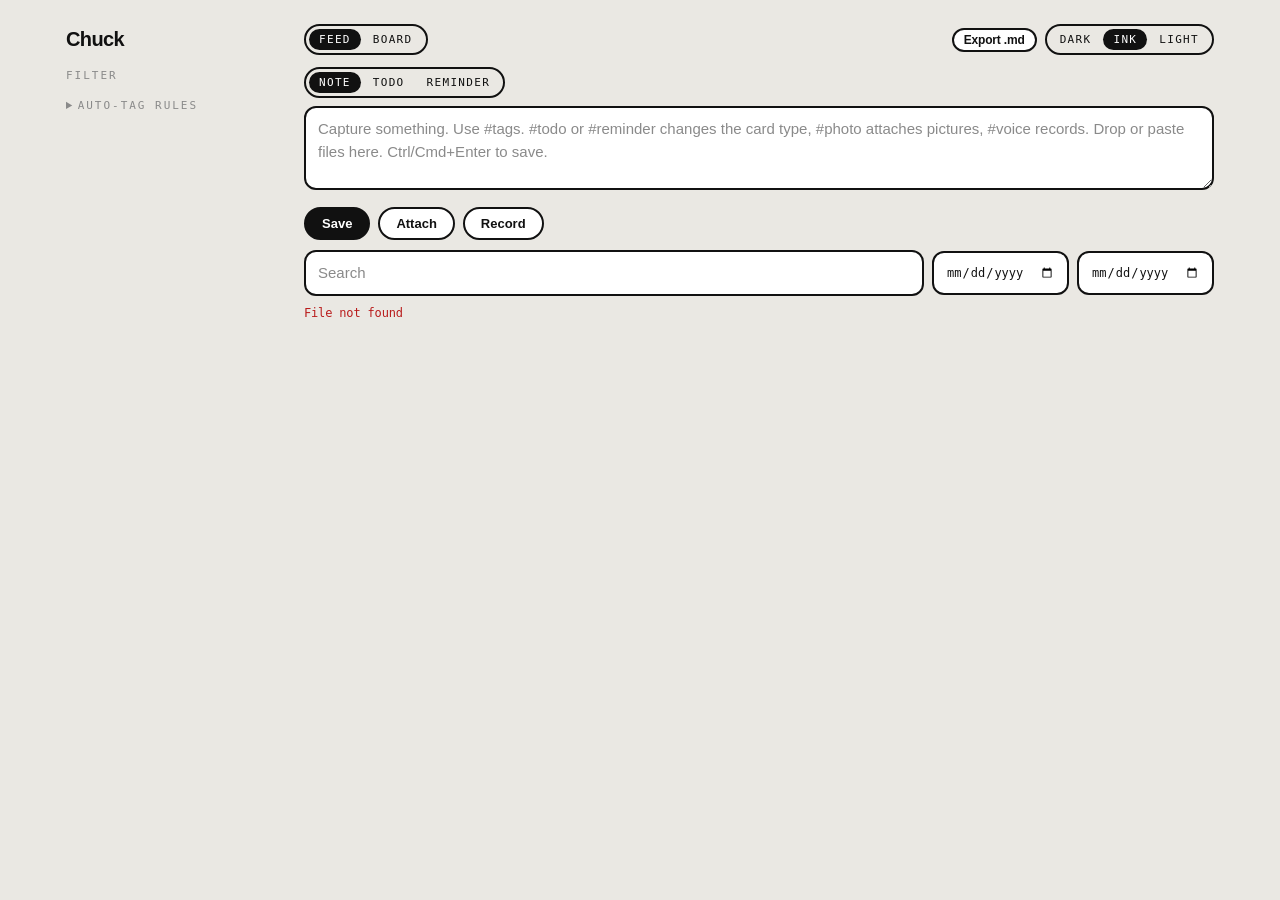
==== commit 14f185f4: "Media phase 2: audio attachments with in-card player and recorder; byte-range serving; audio type ch" ====
--- a/static/index.html
+++ b/static/index.html
@@ -193,6 +193,24 @@
   .note.picked { outline: 3px solid var(--tx); outline-offset: 3px; }
   body.moving-card, body.moving-card * { cursor: grabbing !important; user-select: none; }
   .sr { position: absolute; width: 1px; height: 1px; overflow: hidden; clip: rect(0 0 0 0); white-space: nowrap; }
+  /* Audio: minimal player and recorder */
+  .audio { margin: 0 0 8px; }
+  .aname { font: 500 11px var(--mono); color: var(--mu); margin: 0 0 3px; overflow: hidden; text-overflow: ellipsis; white-space: nowrap; }
+  .player { display: flex; align-items: center; gap: 8px; border: var(--bw) solid var(--edge); border-radius: 999px; padding: 4px 10px 4px 4px; background: var(--field); }
+  .player .play { width: 30px; height: 30px; flex: none; border: 0; border-radius: 999px; background: var(--on-bg); color: var(--on-tx); font: 12px/1 var(--ui); cursor: pointer; }
+  .player .seek { flex: 1; min-width: 60px; width: auto; padding: 0; border: 0; border-radius: 0; background: transparent; accent-color: var(--tx); }
+  .player .time { font: 500 11px var(--mono); white-space: nowrap; }
+  .player .speed { border: 0; background: transparent; color: var(--tx); font: 600 11px var(--mono); padding: 2px 4px; cursor: pointer; }
+  .player audio { display: none; }
+  .recorder { display: flex; flex-wrap: wrap; align-items: center; gap: 8px; margin: 8px 0; padding: 8px; border: var(--bw) dashed var(--edge); border-radius: 12px; }
+  .recorder .player { flex: 1 1 240px; }
+  .recorder .row { margin: 0; }
+  .recdot { width: 10px; height: 10px; border-radius: 50%; background: #ef4444; animation: recpulse 1s infinite; }
+  @keyframes recpulse { 50% { opacity: .25; } }
+  @media (prefers-reduced-motion: reduce) { .recdot { animation: none; } }
+  .meter { width: 120px; height: 8px; border-radius: 999px; border: var(--bw) solid var(--edge); overflow: hidden; }
+  .meter i { display: block; height: 100%; width: 0; background: var(--tx); }
+  .tray .tile.audio, .media-edit .tile.audio { display: grid; place-items: center; font: 600 12px var(--mono); color: var(--tx); }
 </style>
 </head>
 <body>
@@ -354,13 +372,18 @@
    Photos are redrawn on a canvas before upload: that applies the camera's rotation, caps the size, makes a small
    preview, and drops all metadata (GPS location included). The server strips metadata again and checks every file.
    GIFs are kept as they are so animation survives. */
-const MEDIA_ACCEPT = "image/jpeg,image/png,image/gif,image/webp,image/avif,image/heic,image/heif,.heic,.heif";
+const MEDIA_ACCEPT = "image/jpeg,image/png,image/gif,image/webp,image/avif,image/heic,image/heif,.heic,.heif," +
+  "audio/webm,audio/ogg,audio/mp4,audio/x-m4a,audio/mpeg,audio/wav,audio/x-wav,.m4a,.mp3,.ogg,.oga,.opus,.wav,.weba";
 const MAX_SIDE = 2560, THUMB_SIDE = 640;
 let pendingMedia = [];   // images attached in the composer, waiting for Save: { name, status, prepared, url, error }
 let picker;              // the hidden file input behind "Attach" and #photo
+let composerRecorder = null;   // the composer's recorder panel; kept across type switches so a recording survives
 
 const isHeic = f => /image\/hei[cf]/i.test(f.type) || /\.hei[cf]$/i.test(f.name);
 const looksLikeImage = f => /^image\//.test(f.type) || /\.(jpe?g|png|gif|webp|avif|hei[cf])$/i.test(f.name);
+const looksLikeAudio = f => /^audio\//.test(f.type) || /\.(m4a|mp3|ogg|oga|opus|wav|weba)$/i.test(f.name);
+const looksLikeMedia = f => looksLikeImage(f) || looksLikeAudio(f);
+const fmtDur = ms => { const t = Math.max(0, Math.round((ms || 0) / 1000)); return `${Math.floor(t / 60)}:${String(t % 60).padStart(2, "0")}`; };
 const hasFiles = e => !!e.dataTransfer && [...e.dataTransfer.types].includes("Files");
 // Encoding never waits forever: some browsers stall instead of failing on a format they cannot write.
 const canvasBlob = (c, type, q) => Promise.race([
@@ -393,7 +416,7 @@
 }
 
 async function prepareImage(file) {
-  if (!looksLikeImage(file)) throw new Error(`${file.name}: not an image. Chuck accepts JPEG, PNG, GIF, WebP, AVIF and HEIC.`);
+  if (!looksLikeImage(file)) throw new Error(`${file.name}: not a picture or audio file. Chuck accepts JPEG, PNG, GIF, WebP, AVIF, HEIC, and WebM, Ogg, M4A, MP3 and WAV audio.`);
   if (file.size > 60 * 1024 * 1024) throw new Error(`${file.name}: larger than 60 MB.`);
   let bitmap;
   try { bitmap = await decodeImage(file); }
@@ -426,8 +449,33 @@
   });
 }
 
+// Audio is uploaded as it is (the server checks and cleans it); its length is measured here, because files
+// recorded in a browser often do not state their own duration.
+function audioDuration(blob) {
+  return new Promise(res => {
+    const a = new Audio(), url = URL.createObjectURL(blob);
+    let done = false;
+    const fin = v => { if (done) return; done = true; URL.revokeObjectURL(url); res(Number.isFinite(v) && v > 0 ? Math.round(v * 1000) : null); };
+    a.preload = "metadata";
+    a.onloadedmetadata = () => {
+      if (a.duration === Infinity) { a.ondurationchange = () => { if (Number.isFinite(a.duration)) fin(a.duration); }; a.currentTime = 1e101; }
+      else fin(a.duration);
+    };
+    a.onerror = () => fin(null);
+    setTimeout(() => fin(null), 8000);
+    a.src = url;
+  });
+}
+
+async function prepareMedia(file) {
+  if (!looksLikeAudio(file) || looksLikeImage(file)) return prepareImage(file);
+  if (file.size > 25 * 1024 * 1024) throw new Error(`${file.name}: audio larger than 25 MB.`);
+  return { full: file, thumb: null, name: file.name, audio: true, duration_ms: await audioDuration(file) };
+}
+
 async function uploadImage(noteId, p, onProgress) {
-  const a = await sendBlob("POST", `/api/notes/${noteId}/attachments?name=${encodeURIComponent(p.name)}`, p.full, onProgress);
+  const dur = p.duration_ms ? `&duration_ms=${p.duration_ms}` : "";
+  const a = await sendBlob("POST", `/api/notes/${noteId}/attachments?name=${encodeURIComponent(p.name)}${dur}`, p.full, onProgress);
   // Without a preview the card simply shows the full image, so a failed preview is not an error.
   if (p.thumb) await sendBlob("PUT", `/api/media/${a.id}/thumb`, p.thumb).catch(() => {});
   return a;
@@ -437,8 +485,8 @@
   for (const f of files) {
     const item = { name: f.name, status: "preparing" };
     pendingMedia.push(item);
-    prepareImage(f)
-      .then(p => { item.prepared = p; item.url = URL.createObjectURL(p.thumb || p.full); item.status = "ready"; })
+    prepareMedia(f)
+      .then(p => { item.prepared = p; item.audio = !!p.audio; item.url = p.audio ? null : URL.createObjectURL(p.thumb || p.full); item.status = "ready"; })
       .catch(e => { item.status = "error"; item.error = e.message; })
       .finally(renderTray);
   }
@@ -457,8 +505,9 @@
   tray.replaceChildren(...pendingMedia.map(it => {
     const x = el("button", { className: "x", type: "button", textContent: "×", title: "Remove", onclick: () => dropPending(it) });
     if (it.status === "error") return el("div", { className: "tile error", textContent: it.error }, x);
-    const tile = el("div", { className: "tile", title: it.name });
+    const tile = el("div", { className: "tile" + (it.audio ? " audio" : ""), title: it.name });
     if (it.url) tile.append(el("img", { src: it.url, alt: it.name }));
+    if (it.audio) tile.append("♪ " + fmtDur(it.prepared?.duration_ms));
     if (it.status !== "ready") tile.append(el("span", { className: "st", textContent: it.status }));
     tile.append(x);
     return tile;
@@ -473,7 +522,7 @@
   let done = 0;
   for (const f of files) {
     try {
-      const p = await prepareImage(f);
+      const p = await prepareMedia(f);
       await uploadImage(n.id, p, frac => { note.textContent = `Adding ${done + 1} of ${files.length}: ${Math.round(frac * 100)}%`; });
       done++;
     } catch (e) { errors.push(e.message); }
@@ -508,9 +557,138 @@
   show(i);
 }
 
+/* ---------- audio ----------
+   A minimal player over a hidden <audio>: play/pause, a seek bar, elapsed and total time, and speed. Only one
+   clip plays at a time. The recorder records with whatever format the browser can make, shows a timer and a level
+   meter, and lets the take be played back before it is attached. The microphone is released as soon as recording
+   stops, is cancelled, or its card is redrawn. */
+let nowPlaying = null;
+function audioPlayer(src, durationMs) {
+  const audio = el("audio", { preload: "metadata", src });
+  const btn = el("button", { className: "play", type: "button", textContent: "▶", "aria-label": "Play" });
+  const bar = el("input", { type: "range", min: 0, max: 1000, value: 0, step: 1, className: "seek", "aria-label": "Position" });
+  const time = el("span", { className: "time" });
+  const speed = el("button", { className: "speed", type: "button", textContent: "1×", title: "Playback speed" });
+  let seeking = false;
+  const total = () => (Number.isFinite(audio.duration) && audio.duration > 0 ? audio.duration * 1000 : durationMs || 0);
+  const show = () => {
+    time.textContent = `${fmtDur(audio.currentTime * 1000)} / ${fmtDur(total())}`;
+    if (!seeking) bar.value = total() ? Math.min(1000, Math.round(audio.currentTime * 1e6 / total())) : 0;
+  };
+  btn.onclick = () => { audio.paused ? audio.play().catch(() => {}) : audio.pause(); };
+  audio.onplay = () => {
+    if (nowPlaying && nowPlaying !== audio) nowPlaying.pause();
+    nowPlaying = audio;
+    btn.textContent = "❚❚"; btn.setAttribute("aria-label", "Pause");
+  };
+  audio.onpause = audio.onended = () => { btn.textContent = "▶"; btn.setAttribute("aria-label", "Play"); };
+  audio.ontimeupdate = audio.onloadedmetadata = audio.ondurationchange = show;
+  bar.oninput = () => { seeking = true; time.textContent = `${fmtDur(bar.value / 1000 * total())} / ${fmtDur(total())}`; };
+  bar.onchange = () => { audio.currentTime = bar.value / 1000 * total() / 1000; seeking = false; show(); };
+  const rates = [1, 1.5, 2];
+  speed.onclick = () => { const r = rates[(rates.indexOf(audio.playbackRate) + 1) % rates.length]; audio.playbackRate = r; speed.textContent = r + "×"; };
+  show();
+  return el("div", { className: "player" }, btn, bar, time, speed, audio);
+}
+
+const MAX_RECORDING_MS = 10 * 60 * 1000;
+const liveRecorders = new Set();
+function recordingType() {
+  for (const t of ["audio/webm;codecs=opus", "audio/ogg;codecs=opus", "audio/mp4", "audio/webm"]) if (window.MediaRecorder?.isTypeSupported?.(t)) return t;
+  return "";
+}
+function recorderEl({ onAttach, onClose, autostart }) {
+  const box = el("div", { className: "recorder" });
+  let stream, rec, chunks, started, timer, raf, actx, blob, durMs, url;
+  const release = () => {
+    clearInterval(timer); cancelAnimationFrame(raf);
+    stream?.getTracks().forEach(t => t.stop());
+    actx?.close?.().catch?.(() => {});
+    stream = null; actx = null;
+  };
+  const cleanup = () => {
+    if (rec && rec.state !== "inactive") { rec.onstop = null; try { rec.stop(); } catch {} }
+    release();
+    if (url) { URL.revokeObjectURL(url); url = null; }
+    liveRecorders.delete(box);
+  };
+  box.cleanup = cleanup;
+  const btn = (text, onclick, primary) => el("button", { className: "btn sm" + (primary ? " primary" : ""), type: "button", textContent: text, onclick });
+  const close = () => { cleanup(); box.remove(); onClose?.(); };
+  const idle = () => box.replaceChildren(btn("● Record", start, true), btn("Close", close));
+  const fail = m => { release(); box.replaceChildren(el("span", { className: "err", textContent: m }), btn("Close", close)); };
+
+  async function start() {
+    if (!window.isSecureContext) return fail("Recording needs a secure page (localhost or HTTPS).");
+    if (!navigator.mediaDevices?.getUserMedia || !window.MediaRecorder) return fail("This browser can't record audio.");
+    try { stream = await navigator.mediaDevices.getUserMedia({ audio: true }); }
+    catch (e) { return fail(e.name === "NotAllowedError" ? "Microphone access was blocked. Allow it in the browser's site settings, then try again." : "No microphone was found."); }
+    liveRecorders.add(box);
+    const type = recordingType();
+    rec = new MediaRecorder(stream, type ? { mimeType: type } : {});
+    chunks = [];
+    rec.ondataavailable = e => { if (e.data.size) chunks.push(e.data); };
+    rec.onstop = () => { durMs = Date.now() - started; release(); blob = new Blob(chunks, { type: rec.mimeType || type || "audio/webm" }); review(); };
+    rec.start(1000);
+    started = Date.now();
+    const clock = el("span", { className: "time", textContent: "0:00" });
+    const meter = el("span", { className: "meter", title: "Input level" }, el("i"));
+    try {
+      actx = new AudioContext();
+      const an = actx.createAnalyser();
+      an.fftSize = 512;
+      actx.createMediaStreamSource(stream).connect(an);
+      const buf = new Uint8Array(an.fftSize);
+      const loop = () => {
+        an.getByteTimeDomainData(buf);
+        let peak = 0;
+        for (const v of buf) peak = Math.max(peak, Math.abs(v - 128));
+        meter.firstChild.style.width = Math.min(100, peak / 128 * 160) + "%";
+        raf = requestAnimationFrame(loop);
+      };
+      loop();
+    } catch {}
+    timer = setInterval(() => {
+      const ms = Date.now() - started;
+      clock.textContent = fmtDur(ms);
+      if (ms >= MAX_RECORDING_MS && rec.state === "recording") rec.stop();
+    }, 250);
+    box.replaceChildren(el("span", { className: "recdot", "aria-hidden": "true" }), clock, meter,
+      btn("■ Stop", () => { if (rec.state !== "inactive") rec.stop(); }, true),
+      btn("Cancel", () => { cleanup(); idle(); say("Recording cancelled."); }));
+    say("Recording. Press Stop when you are done.");
+  }
+
+  function review() {
+    if (url) URL.revokeObjectURL(url);
+    url = URL.createObjectURL(blob);
+    const ext = /ogg/.test(blob.type) ? "ogg" : /mp4/.test(blob.type) ? "m4a" : "webm";
+    const when = new Date().toLocaleString([], { dateStyle: "medium", timeStyle: "short" }).replace(/[/:]/g, "-");
+    const name = `Voice note ${when}.${ext}`;
+    box.replaceChildren(audioPlayer(url, durMs), el("div", { className: "row" },
+      btn("Attach", () => { const p = { full: blob, thumb: null, name, audio: true, duration_ms: durMs }; cleanup(); idle(); onAttach(p); }, true),
+      btn("Record again", start),
+      btn("Discard", () => { cleanup(); idle(); say("Recording discarded."); })));
+    say("Recording stopped. Play it back, then attach or discard it.");
+  }
+
+  idle();
+  if (autostart) start();
+  return box;
+}
+
 // Pictures in a card: one image keeps its proportions (space reserved before it loads, never upscaled, height
 // capped); two sit side by side; three or more form a grid, with "+N" when there are more than four.
 function mediaEl(n, compact) {
+  const pics = imageEl(n, compact);
+  const clips = n.attachments.filter(a => a.mime.startsWith("audio/")).map(a => el("div", { className: "audio" },
+    ...(a.name && !/^Voice note /.test(a.name) ? [el("div", { className: "aname", textContent: a.name, title: a.name })] : []),
+    audioPlayer(mediaUrl(a, false), a.duration_ms)));
+  if (!pics && !clips.length) return null;
+  return el("div", { className: "media-all" }, ...(pics ? [pics] : []), ...clips);
+}
+
+function imageEl(n, compact) {
   const imgs = n.attachments.filter(a => a.mime.startsWith("image/"));
   if (!imgs.length) return null;
   const src = mediaUrl;
@@ -544,7 +722,7 @@
     addPending([...e.dataTransfer.files]);
   });
   comp.addEventListener("paste", e => {
-    const files = [...(e.clipboardData?.files || [])].filter(looksLikeImage);
+    const files = [...(e.clipboardData?.files || [])].filter(looksLikeMedia);
     if (files.length) { e.preventDefault(); addPending(files); }
   });
   // Show every drop target while files are dragged over the page; never let the browser open a dropped file.
@@ -607,6 +785,18 @@
   if (f) { f.focus(); f.setSelectionRange(f.value.length, f.value.length); }
 }
 
+function openComposerRecorder(autostart) {
+  if (!composerRecorder) {
+    composerRecorder = recorderEl({
+      onAttach: p => { pendingMedia.push({ name: p.name, status: "ready", prepared: p, audio: true }); renderTray(); },
+      onClose: () => { composerRecorder = null; },
+      autostart,
+    });
+    $("tray").before(composerRecorder);
+  }
+  composerRecorder.querySelector("button")?.focus();
+}
+
 function renderComposer(carry = {}) {
   const box = $("composer");
   const msg = el("div", { className: "err" });
@@ -622,7 +812,7 @@
   } else {
     ta = el("textarea", { value: carry.text || "", placeholder: mode === "reminder"
       ? "e.g. remind me at 3pm to call Bob, or every Monday at 8am standup. Or pick a time below."
-      : "Capture something. Use #tags. #todo or #reminder changes the card type, #photo attaches images. Drop or paste images here. Ctrl/Cmd+Enter to save." });
+      : "Capture something. Use #tags. #todo or #reminder changes the card type, #photo attaches pictures, #voice records. Drop or paste files here. Ctrl/Cmd+Enter to save." });
     fields = [ta];
     kids = [ta];
     if (mode === "reminder") {
@@ -633,6 +823,10 @@
   }
   attachSuggest(fields, fields[0], sugg);
   fields.forEach(f => f.addEventListener("input", () => {
+    if (/(^|\s)#voice(?=\s)/i.test(f.value)) {
+      f.value = f.value.replace(/(^|\s)#voice\s/i, "$1");
+      openComposerRecorder(true);
+    }
     if (/(^|\s)#photo(?=\s)/i.test(f.value)) {
       f.value = f.value.replace(/(^|\s)#photo\s/i, "$1");
       picker.click();
@@ -656,6 +850,7 @@
     } else {
       body = ta.value.trim();
       if (!body && !pendingMedia.some(x => x.status === "ready")) return;
+      if (composerRecorder && composerRecorder.querySelector(".recdot")) { msg.textContent = "Stop the recording first."; return; }
     }
     if (pendingMedia.some(x => x.status === "preparing")) { msg.textContent = "Still preparing images…"; return; }
     if (mode === "reminder") {
@@ -684,9 +879,10 @@
     refresh();
   };
   fields.forEach(f => f.addEventListener("keydown", e => { if (e.key === "Enter" && (e.metaKey || e.ctrlKey)) save(); }));
-  const attach = el("button", { className: "btn", type: "button", textContent: "Attach", title: "Attach images (or drop or paste them here)", onclick: () => picker.click() });
-  box.replaceChildren(...kids, el("div", { className: "tray", id: "tray" }), sugg,
-    el("div", { className: "row" }, el("button", { className: "btn primary", textContent: "Save", onclick: save }), attach, msg));
+  const attach = el("button", { className: "btn", type: "button", textContent: "Attach", title: "Attach pictures or audio (or drop or paste them here)", onclick: () => picker.click() });
+  const record = el("button", { className: "btn", type: "button", textContent: "Record", title: "Record a voice note (or type #voice)", onclick: () => openComposerRecorder(false) });
+  box.replaceChildren(...kids, ...(composerRecorder ? [composerRecorder] : []), el("div", { className: "tray", id: "tray" }), sugg,
+    el("div", { className: "row" }, el("button", { className: "btn primary", textContent: "Save", onclick: save }), attach, record, msg));
   renderTray();
 }
 
@@ -846,6 +1042,16 @@
   card.dataset.group = stats && stats.total > stats.done ? "pin" : "rest";
   const created = new Date(n.created_at * 1000).toLocaleString([], { dateStyle: "medium", timeStyle: "short" });
   const acts = el("div", { className: "acts" },
+    el("button", { textContent: "Record", title: "Record a voice note on this card", onclick: () => {
+      if (card.querySelector(".recorder")) return;
+      card.querySelector(".content").prepend(recorderEl({
+        onAttach: async p => {
+          try { await uploadImage(n.id, p); } catch (e) { alert("Couldn't attach the recording: " + e.message); }
+          refresh();
+        },
+        autostart: true,
+      }));
+    } }),
     el("button", { textContent: "Edit", onclick: () => edit(card, n, compact) }),
     el("button", { textContent: "Delete", onclick: async () => {
       if (confirm("Delete this note?")) { await api("/api/notes/" + n.id, { method: "DELETE" }); refresh(); }
@@ -924,9 +1130,11 @@
     refresh();
   } });
   const mediaEdit = n.attachments.length ? el("div", { className: "media-edit" }, ...n.attachments.map(a => {
-    const tile = el("span", { className: "tile", title: a.name || "" }, el("img", { src: mediaUrl(a, true), alt: a.name || "image" }));
+    const isAudio = a.mime.startsWith("audio/");
+    const tile = el("span", { className: "tile" + (isAudio ? " audio" : ""), title: a.name || "" },
+      isAudio ? "♪ " + fmtDur(a.duration_ms) : el("img", { src: mediaUrl(a, true), alt: a.name || "image" }));
     tile.append(el("button", { className: "x", type: "button", textContent: "×", title: "Remove from card", onclick: async () => {
-      if (!confirm("Remove this image from the card?")) return;
+      if (!confirm(isAudio ? "Remove this recording from the card?" : "Remove this image from the card?")) return;
       try { await api("/api/media/" + a.id, { method: "DELETE" }); tile.remove(); } catch (e) { msg.textContent = e.message; }
     } }));
     return tile;
@@ -1169,7 +1377,11 @@
   if (filter === "@reminders") extra.reminders = "true"; else if (filter) extra.tag = filter;
   const notes = await api("/api/notes?" + params(extra));
   if (mine !== feedSeq) return;
-  if (reset) { offset = 0; $("out").replaceChildren(); }
+  if (reset) {
+    liveRecorders.forEach(r => { if (r !== composerRecorder) r.cleanup(); });
+    offset = 0;
+    $("out").replaceChildren();
+  }
   $("out").className = board ? "grid " + boardLayout : "";
   notes.forEach(n => $("out").append(cardEl(n, board)));
   offset += notes.length;
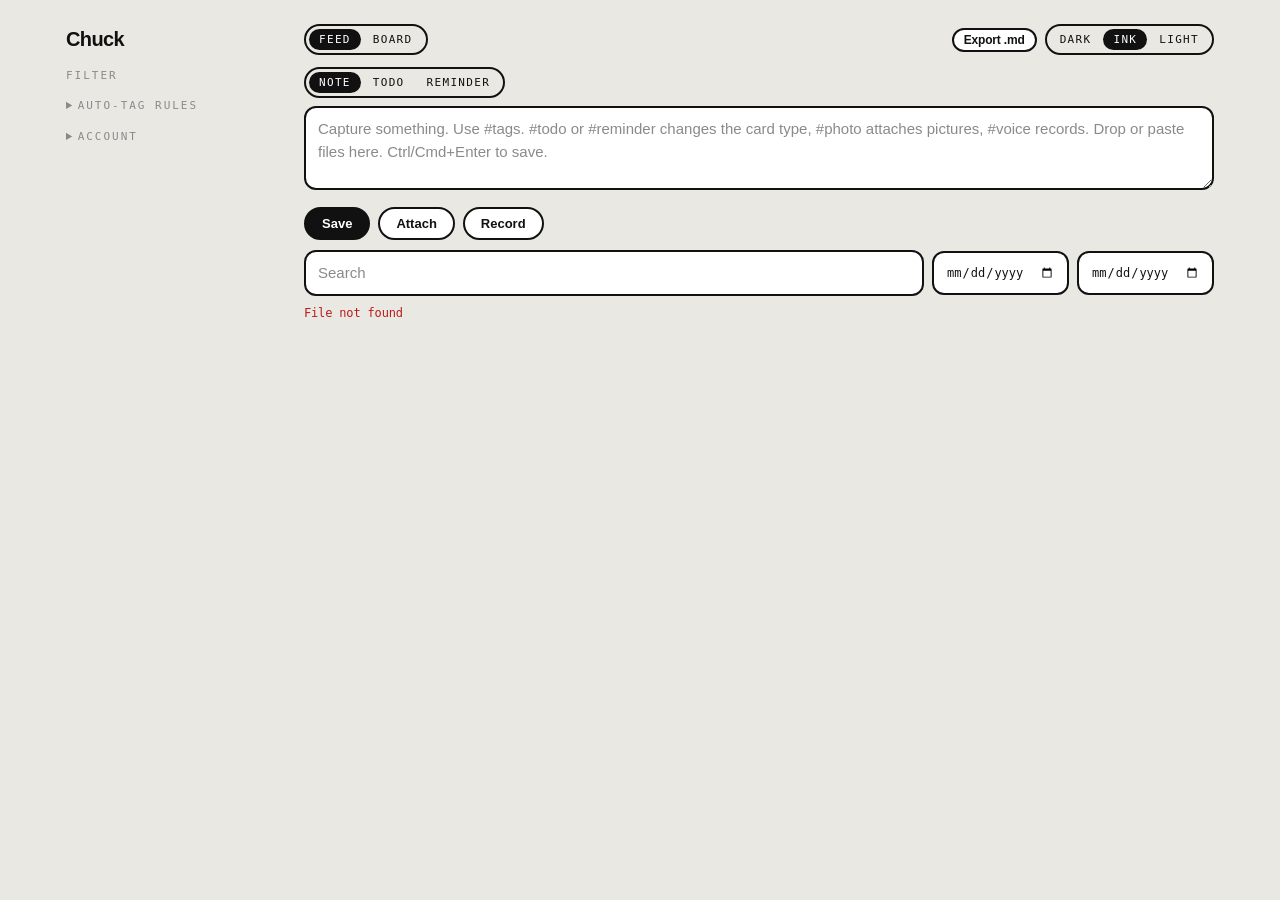
==== commit d5ed270e: "Multi-user phase 1: accounts, admin screen, disable/delete, data export, isolation tests" ====
--- a/static/index.html
+++ b/static/index.html
@@ -124,7 +124,11 @@
   .chipx { border: var(--bw) solid var(--edge); border-left: 0; border-radius: 0 999px 999px 0; background: var(--card); color: var(--mu); cursor: pointer; font-size: 13px; line-height: 1; padding: 3px 8px; }
   .chipx:hover { color: var(--tx); }
   .autotags { display: flex; flex-wrap: wrap; gap: 6px; align-items: center; margin-top: 10px; }
-  details.rules { margin-top: 18px; }
+  details.rules, details.acct { margin-top: 18px; }
+  details.acct summary { cursor: pointer; font: 500 11px var(--mono); text-transform: uppercase; letter-spacing: .18em; color: var(--mu); }
+  details.acct .rule { display: flex; gap: 6px; align-items: center; flex-wrap: wrap; padding: 6px 0; border-bottom: var(--bw) dashed var(--edge); font-size: 13px; word-break: break-word; }
+  details.acct input { margin: 6px 0 0; padding: 6px 10px; font-size: 13px; }
+  details.acct .row { margin: 8px 0 0; }
   details.rules summary { cursor: pointer; font: 500 11px var(--mono); text-transform: uppercase; letter-spacing: .18em; color: var(--mu); }
   details.rules .rule { display: flex; gap: 6px; align-items: center; flex-wrap: wrap; padding: 6px 0; border-bottom: var(--bw) dashed var(--edge); font-size: 13px; }
   details.rules .kw { font-family: var(--mono); font-size: 12px; word-break: break-word; }
@@ -228,6 +232,19 @@
       <div class="row"><button class="btn sm primary" id="rule-add" type="button">Add rule</button><button class="btn sm" id="rule-apply" type="button">Apply to existing notes</button></div>
       <div class="hint" id="rule-msg"></div>
     </details>
+    <details class="acct" id="acct">
+      <summary>Account</summary>
+      <div class="hint" id="acct-who" style="margin:8px 0"></div>
+      <div class="row"><a class="btn sm" id="acct-export" href="/api/me/export" download>Export my data (.zip)</a></div>
+      <div class="hint" style="margin-top:12px">Deleting your account erases all your notes, files and rules. Type your id to confirm.</div>
+      <input id="acct-confirm" placeholder="Your account id" autocomplete="off">
+      <div class="row"><button class="btn sm" id="acct-delete" type="button">Delete my account</button></div>
+      <div class="hint" id="acct-msg"></div>
+      <div id="admin" hidden>
+        <div class="label" style="margin:16px 0 4px">Accounts (counts only, never content)</div>
+        <div id="userlist"></div>
+      </div>
+    </details>
   </aside>
   <main>
     <div class="bar">
@@ -607,6 +624,7 @@
     stream = null; actx = null;
   };
   const cleanup = () => {
+    asking++;   // a permission answer that arrives after this is ignored, and its microphone released at once
     if (rec && rec.state !== "inactive") { rec.onstop = null; try { rec.stop(); } catch {} }
     release();
     if (url) { URL.revokeObjectURL(url); url = null; }
@@ -618,11 +636,26 @@
   const idle = () => box.replaceChildren(btn("● Record", start, true), btn("Close", close));
   const fail = m => { release(); box.replaceChildren(el("span", { className: "err", textContent: m }), btn("Close", close)); };
 
+  let asking = 0;   // id of the current permission request; a Cancel while waiting makes a late answer ignored
   async function start() {
     if (!window.isSecureContext) return fail("Recording needs a secure page (localhost or HTTPS).");
     if (!navigator.mediaDevices?.getUserMedia || !window.MediaRecorder) return fail("This browser can't record audio.");
-    try { stream = await navigator.mediaDevices.getUserMedia({ audio: true }); }
-    catch (e) { return fail(e.name === "NotAllowedError" ? "Microphone access was blocked. Allow it in the browser's site settings, then try again." : "No microphone was found."); }
+    const mine = ++asking;
+    // The browser may be showing a permission prompt; until it is answered nothing else can happen, so say so.
+    box.replaceChildren(el("span", { className: "hint", textContent: "Waiting for microphone permission. Look for the prompt next to the address bar." }),
+      btn("Cancel", () => { asking++; idle(); say("Recording cancelled."); }));
+    let s;
+    try { s = await navigator.mediaDevices.getUserMedia({ audio: true }); }
+    catch (e) {
+      if (mine !== asking) return;
+      return fail({
+        NotAllowedError: "Microphone access was blocked. Allow it for this site in the browser (the icon next to the address bar). On a Mac, also check System Settings > Privacy & Security > Microphone for your browser.",
+        NotFoundError: "No microphone was found. Connect one and try again.",
+        NotReadableError: "The microphone could not be opened. Another app may be using it, or the system is blocking it.",
+      }[e.name] || `The microphone could not be opened (${e.name}).`);
+    }
+    if (mine !== asking) { s.getTracks().forEach(t => t.stop()); return; }   // cancelled while waiting
+    stream = s;
     liveRecorders.add(box);
     const type = recordingType();
     rec = new MediaRecorder(stream, type ? { mimeType: type } : {});
@@ -1218,6 +1251,40 @@
     catch (e) { msg.textContent = e.message; }
   };
   loadRules();
+  setupAccount();
+}
+
+/* ---------- account ---------- */
+const fmtBytes = n => n < 1024 ? n + " B" : n < 1048576 ? (n / 1024).toFixed(0) + " KB" : (n / 1048576).toFixed(1) + " MB";
+async function loadUsers() {
+  const box = $("userlist");
+  let users;
+  try { users = await api("/api/admin/users"); } catch (e) { box.textContent = e.message; return; }
+  const post = async (path, body) => { try { await api(path, { method: "POST", body: JSON.stringify(body) }); } catch (e) { $("acct-msg").textContent = e.message; } loadUsers(); };
+  box.replaceChildren(...users.map(u => {
+    const label = (u.display_name ? u.display_name + " (" + u.id + ")" : u.id) + (u.role === "admin" ? " [admin]" : "") + (u.status !== "active" ? " [disabled]" : "");
+    const row = el("div", { className: "rule" }, el("span", { textContent: label }),
+      el("span", { className: "hint", textContent: u.notes + " notes, " + u.attachments + " files, " + fmtBytes(u.storage_bytes) }));
+    if (u.id !== ME.id) {
+      row.append(
+        el("button", { className: "linkbtn", type: "button", textContent: u.status === "active" ? "Disable" : "Enable", onclick: () => post("/api/admin/users/status", { id: u.id, active: u.status !== "active" }) }),
+        el("button", { className: "linkbtn", type: "button", textContent: "Delete", onclick: () => { if (confirm("Delete " + u.id + " and everything they own? This cannot be undone.")) post("/api/admin/users/delete", { id: u.id }); } }));
+    }
+    return row;
+  }));
+}
+let ME = null;
+async function setupAccount() {
+  const msg = $("acct-msg");
+  try { ME = await api("/api/me"); } catch (e) { $("acct-who").textContent = e.message; return; }
+  $("acct-who").textContent = "Signed in as " + (ME.display_name ? ME.display_name + " (" + ME.id + ")" : ME.id) + (ME.role === "admin" ? ", administrator" : "");
+  $("acct-delete").onclick = async () => {
+    msg.textContent = "";
+    if ($("acct-confirm").value !== ME.id) { msg.textContent = "Type your account id exactly to confirm."; return; }
+    try { await api("/api/me", { method: "DELETE", body: JSON.stringify({ confirm: ME.id }) }); location.reload(); }
+    catch (e) { msg.textContent = e.message; }
+  };
+  if (ME.role === "admin") { $("admin").hidden = false; loadUsers(); }
 }
 
 /* ---------- moving cards ----------
